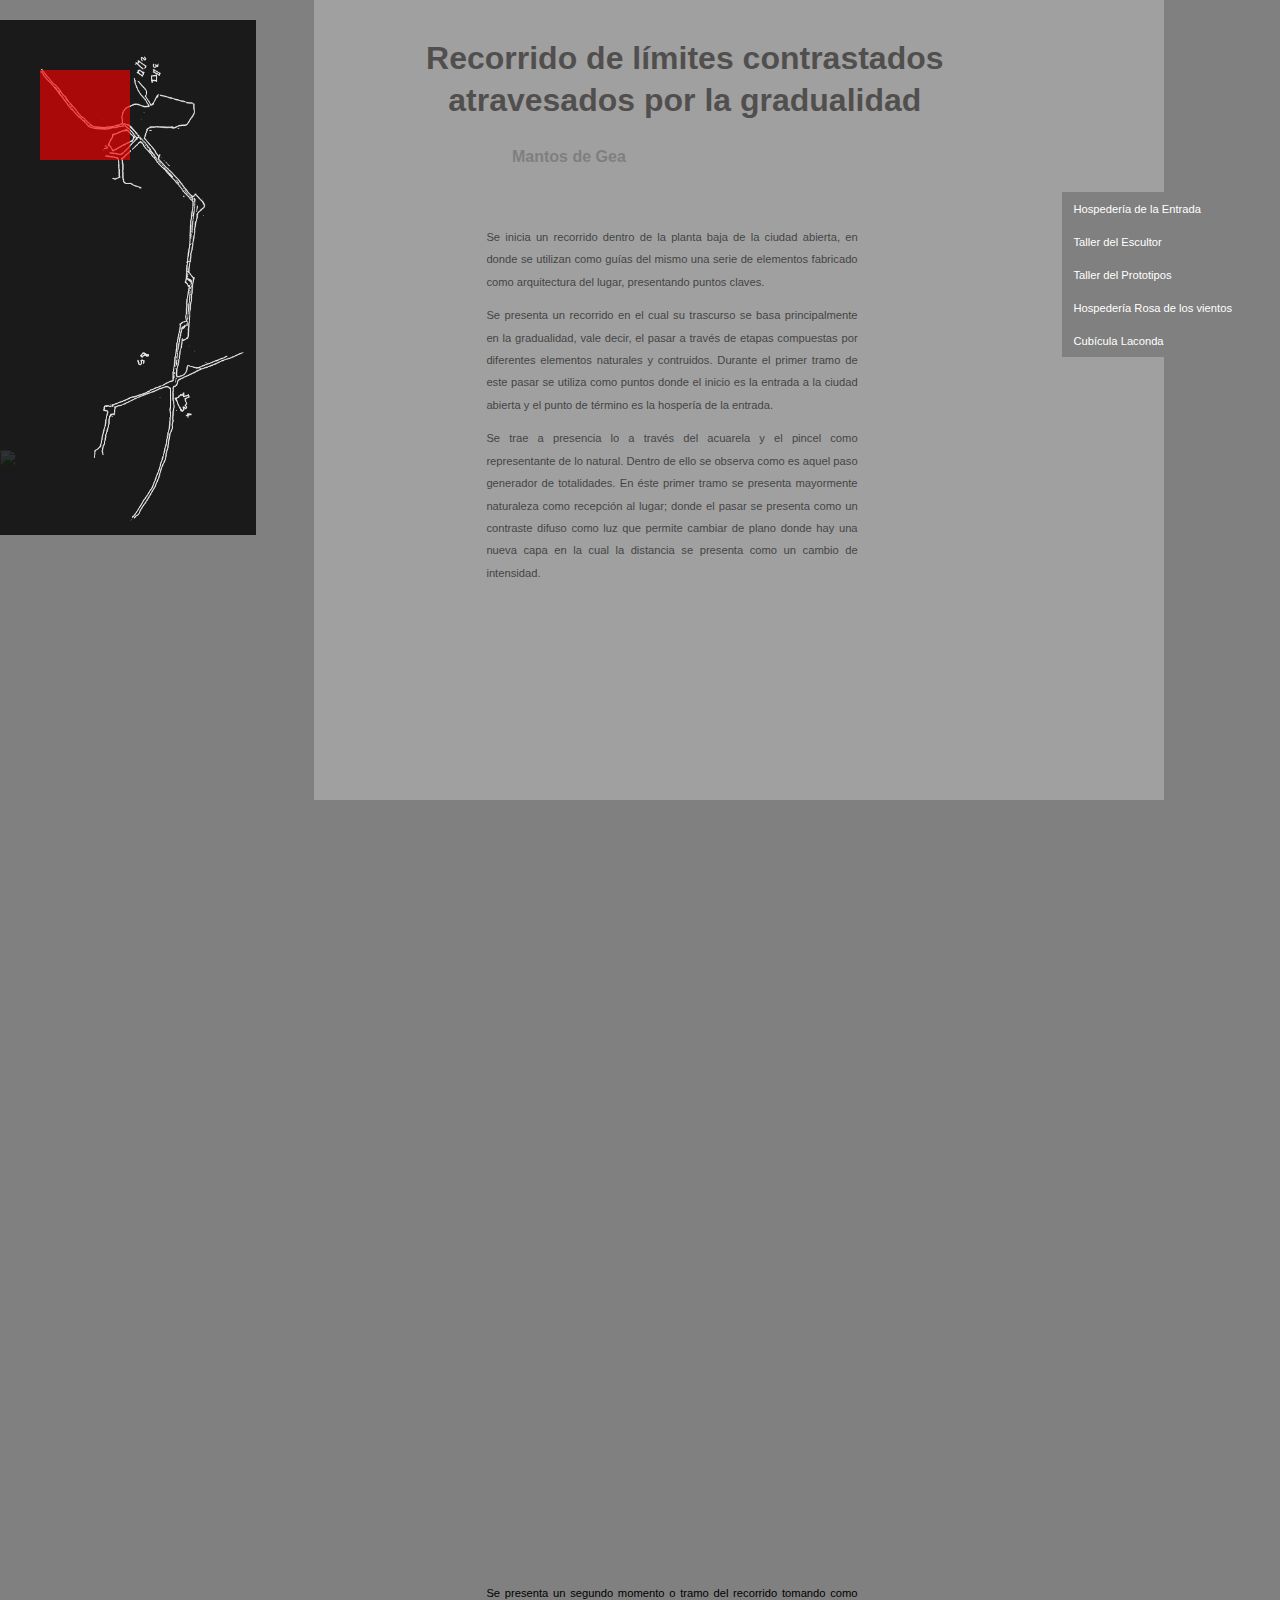
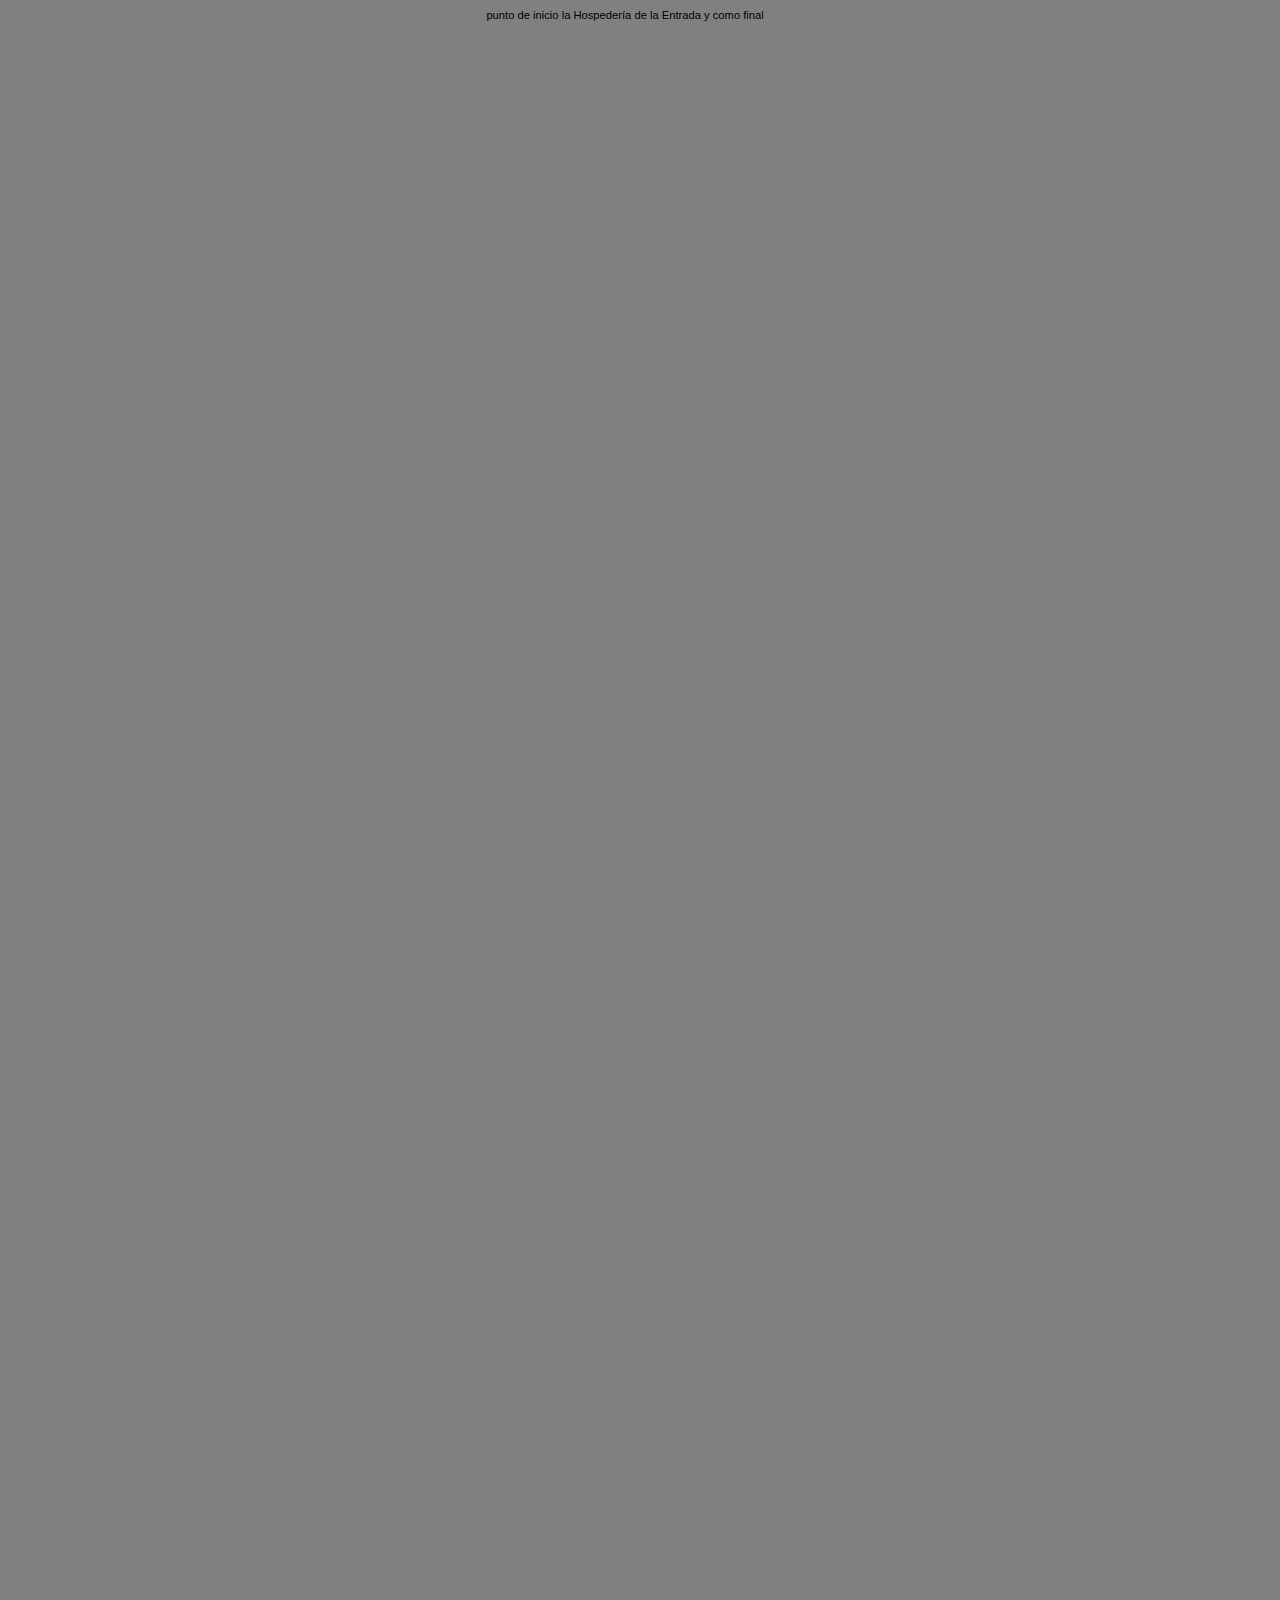
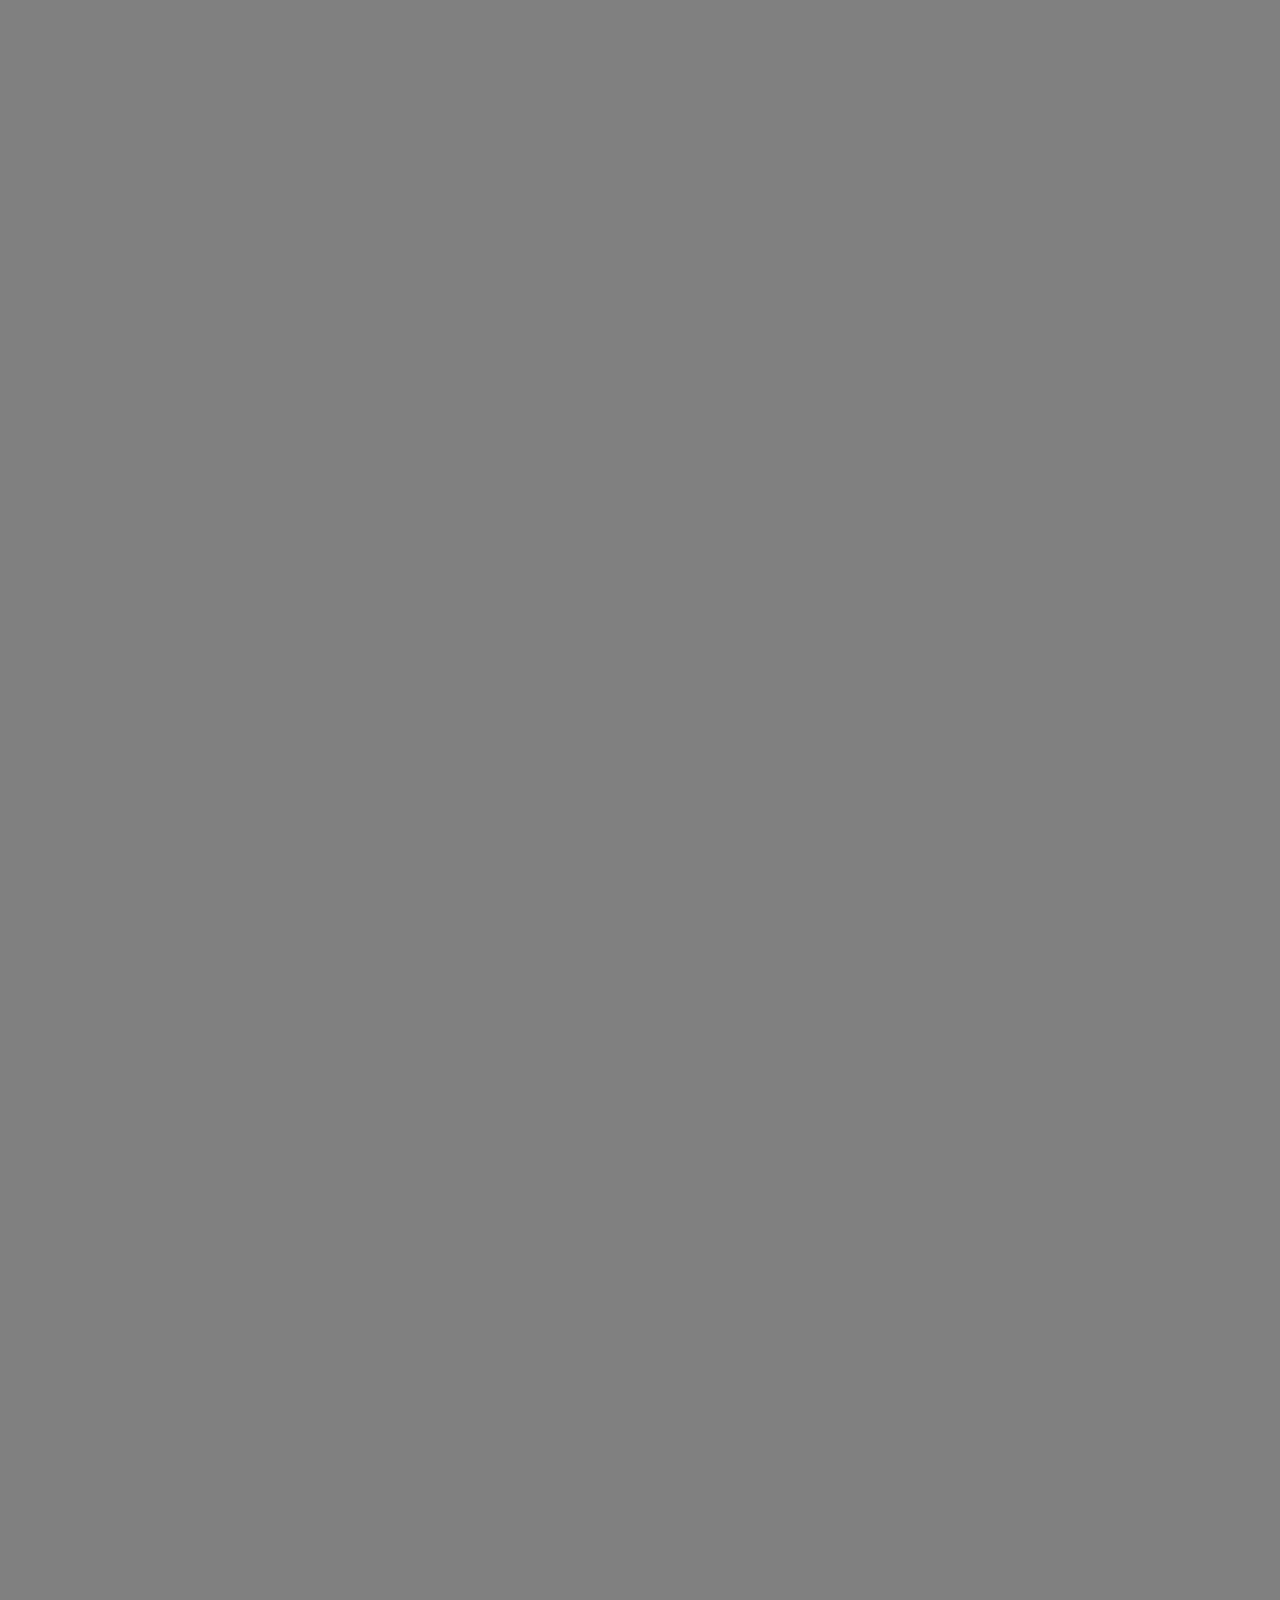
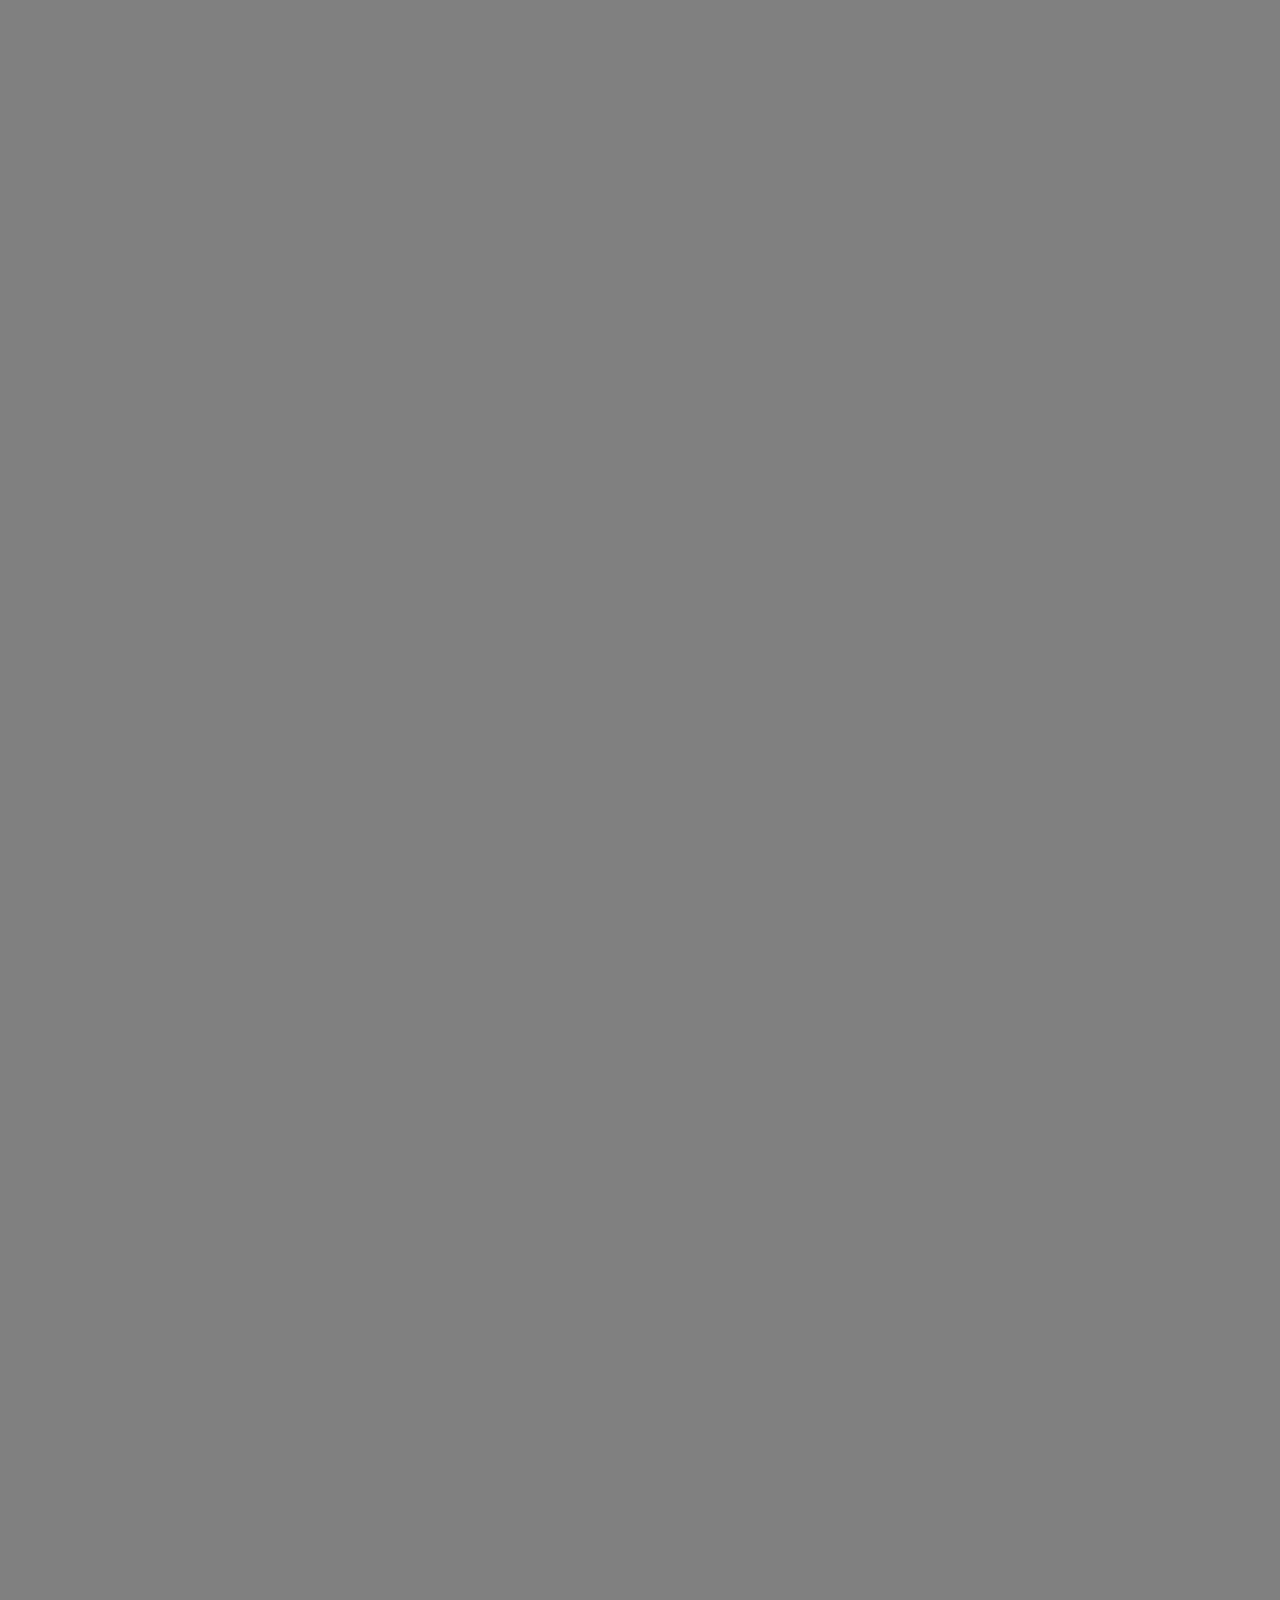
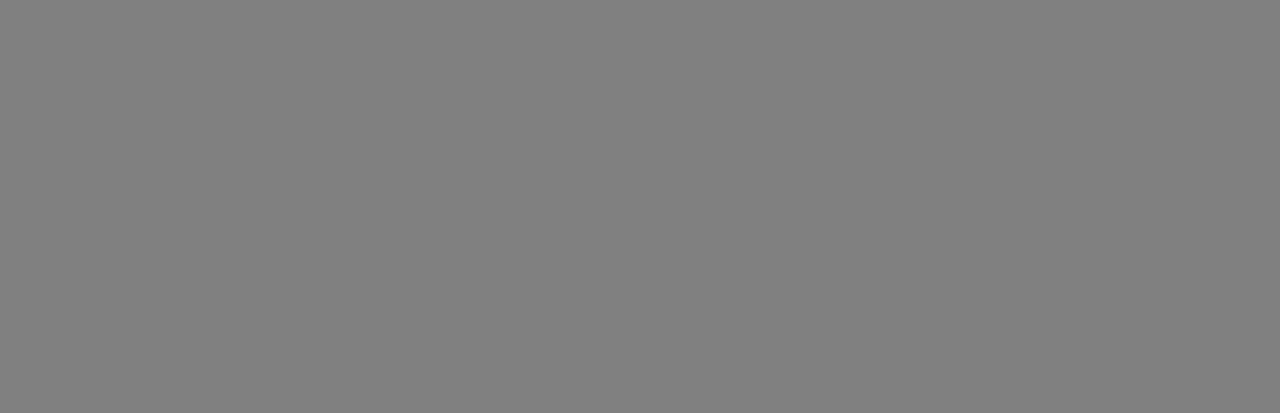
==== index2.html @ 61bc5877 "avance" ====
<html>

<link type="text/css" rel="stylesheet" href="css/bbb.css">

<meta charset="utf-8">

<head>
<title>Recorrido de límites contrastados atravesados por la gradualidad</title>
</head>

<img src="img/rectanguloblanco.png" style="margin: 0px 0px 0px 24.5%;float: left;position:fixed;max-width:100%, opacity:0.01" />




<script language="JavaScript1.1">
var specifyimage=new Array() //Your images
specifyimage[0]="img/total1.png"
specifyimage[1]="img/total22.png"
specifyimage[2]="img/total21.png"
specifyimage[3]="img/total3.png"
specifyimage[4]="img/total41.png"
specifyimage[4]="img/total421.png"
var delay=7000 //7 seconds
 
//Counter for array 
var count =1;
 
var cubeimage=new Array()
for (i=0;i<specifyimage.length;i++){
cubeimage[i]=new Image()
cubeimage[i].src=specifyimage[i]
}
 
function movecube(){
if (window.createPopup)
cube.filters[0].apply()
document.images.cube.src=cubeimage[count].src;
if (window.createPopup)
cube.filters[0].play()
count++;
if (count==cubeimage.length)
count=0;
setTimeout("movecube()",delay)
}
 
window.onload=new Function("setTimeout('movecube()',delay)")
</script><img src="boy4.gif" name="cube" border="0" style="margin: 450px 0px 50px 0px;float: right;position:fixed;max-width:100%" /> 


<img src="img/mapa4.png" style="margin: 20px 0px 0px 0px;float: left; position:fixed;float:left;opacity: 0.8;max-width:20%"/>

<img src="img/cuadrado.png" style="margin: 70px 10px 50px 40px;float: left;position:fixed;max-width:7%" />



<body>
<div class="menu_simple">
<ul>
<li><a href="#">Hospedería de la Entrada</a></li> 
<li><A HREF="#Taller del Escultor"> Taller del Escultor</A></li>
<li><A HREF="#Taller de Prototipos"> Taller del Prototipos</A></li>
<li><A HREF="#Hospedería Rosa de los vientos"> Hospedería Rosa de los vientos</A></li>
<li><A HREF="#Cubícula Laconda">Cubícula Laconda</A></li>
</ul>
</div>


 <h2>Recorrido de límites contrastados atravesados por la gradualidad </h2>

 <h3> Mantos de Gea </h3>

<h4 >Los Mantos de Gea en los talleres de Diseño Gráfico</h4>
<p>
Se inicia un recorrido dentro de la planta baja de la ciudad abierta, en donde se utilizan como guías del mismo una serie de elementos fabricado como arquitectura del lugar, presentando puntos claves.
</p>
<P>
Se presenta un recorrido en el cual su trascurso se basa principalmente en la gradualidad, vale decir, el pasar a través de etapas compuestas por diferentes elementos naturales y contruidos. Durante el primer tramo de este pasar se utiliza como puntos donde el inicio es la entrada a la ciudad abierta y el punto de término es la hospería de la entrada. 
</P>
<P>
Se trae a presencia lo a través del acuarela y el pincel como representante de lo natural. Dentro de ello se observa como es aquel paso generador de totalidades. En éste primer tramo se presenta mayormente naturaleza como recepción al lugar; donde el pasar se presenta como un contraste difuso como luz que permite cambiar de plano donde hay una nueva capa en la cual la distancia se presenta como un cambio de intensidad.
</P>
<h4 >
Dirigidos por los profesores Claudio Girola I. y Godofredo Iommi M., durante los años 1981 - 1983.
Las ilustraciones de este cuadernillo tienen dos características distintas:</h4>
<h4>
a. Las fotografías en blanco y negro dan cuenta en forma documental de los elementos con que se construyeron los ámbitos de las "magnitudes en fuga" o bien el ámbito mismo de estos.</h4>
<h4>
b. Los dibujos fotográficos o impresos a color corresponden a una re-creación de las "magnitudes en fuga"; tanto del taller que trabajó en la observación de los "suelos" y finiquitó su etapa construyendo el "Manto de Gea", como del taller que trabajó en la observación del "fuego" y terminó su etapa construyendo "La Sala negra del Fuego".</h4>
<h4>
Durante los años 1981-83 los talleres de Diseño Gráfico que estuvieron bajo nuestra tuición trabajaron de otra manera que la habitual hasta ese entonces.</h4>
<h4>
Lo importante fue, por intermedio de ellos, cuestionarnos los fundamentos corrientemente aceptados por la gráfica en el mundo. Entre ellos, el más importante: <strong> LA ESENCIA DEL DECIR GRAFICO ES LO "LOGOTIPICO". </strong> </h4>

<h4>¿Qué son los "Mantos de Gea"?</h4>

<h4>El carácter de axiomático da a toda definición la suficiente generalidad como para permitir volver una y otra vez a ella desde situaciones más específicas. Es de esta manera que el objetivo y objeto que nos proponemos señalar se irá mostrando. Lo concluso que todo axioma expresa, es decir, la no necesidad de explicación del principio implicado en el mismo, diseño el "todo", pero en nuestro caso ese "todo" que contiene la respuesta no pretende ni desea ser entendido como una figura de perímetros pre-determinados.</h4>

<h4>Se comenzó a desarrollar en estos talleres de gráfica la observación de "las aguas", de los "suelos" y últimamente del "fuego". El esfuerzo radicaba en que la observación dibujada no tuviera nunca el carácter de copia del natural sino que se volviera en "si mismo" de lo observado para tratar de "traerlo a presencia". Esta expresión contiene "in nuce" el propósito último del giro que realizábamos en esos talleres. Más adelante nos explayaremos sobre el sentido que le hemos dado a la expresión "traer a presencia".</h4>

<A NAME="Taller del Escultor"> </A>
<p>Se presenta un segundo momento o tramo del recorrido tomando como punto de inicio la Hospedería de la Entrada y como final </p>

<h4>Todo estaba dirigido y orientado a alcanzar algunas palabras gráficas propias que le permitiera al alumno penetrar más allá de la construcción del "mundo como paisaje", es decir, desde un punto de partida de "mundo" como "nuevo cristal" [4] y no un mero desarrollo de lo natural. En clase dijimos a este respecto: "Hemos hecho un giro en diseño gráfico. Es de ahí, de ese giro, de donde vamos a sacar fuerzas para poder hacerlo. Tenemos una proposición, no un dogma, una proposición a partir del texto de "Eneida-Amereida". La proposición contiene un intento, y este es el de salirse del cuadro que hemos seguido en los años anteriores, cuya característica es que indica algo que no es "si mismo". Un afiche, por ejemplo, es una señal que indica otra cosa que no es "si mismo". Hasta la propia ordenación de un libro trata, calculadamente o improvisadamente, de "poner en escena" el contenido del texto. Nosotros intentamos hacer un cambio para lograr que el diseño gráfico "presente", es decir, que no tuviera como arquetipo el "logo", fuera de sí, sino que prevaleciera su propio valor intrínseco. Muestre lo que quiere mostrar. Este punto hay que tenerlo siempre presente. Es la regla de oro con que hay que trabajar. Veamos algo antes a propósito de la observación: uno se coloca, por ejemplo, frente a la roca o al suelo; mira y dibuja. ¿Qué observación hay en ese dibujo? ¿Qué es lo que se observa? Observar es algo más que dibujar. Ciertamente que hay que tener muy claro, es decir, muy "adelante" lo que se está viendo, pero todavía no se observa nada hasta el momento que ME PLANTEO la relación que tendrá el perímetro de esa figura con el perímetro de tal o cual elemento que la integra. ¿Qué queremos decir con esto? Queremos decir que hay que aguzar el ojo para IR MAS ALLA del buen dibujo; para que este TRAIGA la observación. Entonces el dibujo va a ser siempre "original" y se va a calar de esta manera gráficamente lo que se está mirando..."</h4>
<h4>
Queríamos significar, seguimos creyendo que no hay otro camino, lo imprescindible que es ejercitar el ojo "inocente" y que hay que partir VIENDO COMO SI NO SE SUPIERA LO QUE SE ESTA VIENDO, de lo contrario sucede que lo que se está VIENDO se "lo tiene dibujado" anticipadamente por lo que se sabe y no por lo que se VE. De no ser así, lo que sucederá indefectiblemente, es que el dibujo será siempre una imagen pre-concebida, y por tanto, convencional. Si rigurosamente se ejercita el ojo "inocente" todo es cuestionable. Aun la relación entre las formas y la relación de situar esas formas dibujadas sobre el papel. Negarse siempre a la pre-formación o a su opuesto, la de-formación. Hay que buscar el punto en que lo OBVIO quede de lado. Hay que saber olvidar o que se sabe. Si no fuera así imaginemos lo contradictorio que sería, por ejemplo, un escultor que modela o esculpe un desnudo. Es obvio que la escultura desde hace siglos hace desnudos. ¿Qué puede hacer, entonces, un escultor hoy día? ¿Qué puede VER en un desnudo? Sólo podrá HACER VERDADERA ESCULTURA SI NO SABE NADA de desnudos y aún, sí fuera el caso, de tener un modelo para su estatua NO la tendrá para copiarlo.
</h4>
<h4>
Pero reparemos ahora dos momentos importantes a propósito de lo dicho sobre la "observación". El primero de ellos es el momento de plantearse, en otras palabras, interrogarse sobre la relación de tal cosa con tal otra cosa. Ese "me planteo", ese planteamiento es lo imprescindible de toda actitud rigurosa ante la cosa. No es la "cosa observada" la que se "plantea" nada sino que ella "da" al que tenga la mirada aguzada la posibilidad de "plantearse" algo que va más allá del buen dibujo. Es decir, más allá de las naturales o educadas dotes, poder interrogar la incógnita abierta justamente para no ver sólo la cosa en su actualidad sino en su FORMA INOCENTE. Esa forma inocente es la construcción que arrojará un "nuevo cristal" y no las infinitas variaciones de cualquiera de los tributos de la cosa observada.
</h4>
<A NAME="Taller de Prototipos"> </A>
<h4>
El segundo momento es el siguiente. Lo que "tiene que estar" en el dibujo nunca será alegoría ni símbolo. Cuando alguien observa realmente (y esto es lo que significa "mirada") aparecerá el ritmo de lo observado, eso es lo que "tiene que estar" en el dibujo.
</h4>
<h4>
La disputa se entabla entonces para nosotros entre esas concepciones y nuestras carencias. Ellos construyeron la profundidad, una vez como símbolo y otra vez como "punto de fuga" o perspectiva. ¿Cómo hacer que la profundidad de nuestra dilatada extensión no fuera vista como paisaje? Porque esa es la herencia, el símbolo y la perspectiva vieron la extensión como paisaje. ¿Es cierto que nuestra extensión la vemos como paisaje o no será que la vemos por lo que sabemos? Una posible pista para poder comenzar a pensar dentro de esta disputa es lo que señala Alberto Cruz en su cuadernillo "Punto de Vista"; hablando sobre los mantos de Gea: "un recorrido conducido por la disposición y los elementos, vamos no en la expresión de las verdaderas magnitudes, sino en la expresión de las magnitudes en fuga"...
</h4>
<h4>
Las "magnitudes en fuga" las entendemos como algo distinto al "punto de fuga". Este fue la gran invención del renacimiento y será para siempre la construcción figurativa de la profundidad de la extensión. La "magnitud en fuga" no es la maquette de algo que tendrá otro tamaño, sino que su tamaño tiene lo "grande" no referido a su "dimensión" sino a su naturaleza, es decir, a su ser en sí mismo.
</h4>
<h4>
Este "ensimismamiento" lo da solamente aquella clase de visión que lleva consigo la propia semejanza y que buscaba con las líneas, con los trazos, con los colores o los volúmenes, con lo que fuere, rechaza todas las demás cosas que aparecen como conclusas de forma distinta a lo buscado.
</h4>
<h4>
Para el que posee mirada aguzada, esa forma "futura" es la que existe en el presente de su visión, puesto que abstraer es sustraer de las búsquedas las cosas conclusas o con posibilidades conocidas de conclusión.
</h4>
<h4>
Por ello es que dibujar o filmar los suelos, los horizontes y los cielos o bien realizar los "mantos de Gea" en las salas de la Escuela, sin punto de fuga es poder acceder a una naturaleza de tal cualidad, dicho de otro modo, hacer una naturaleza agregada a la naturaleza, sin "indicarla" ni "representarla", sino revelándola por lo que no muestra a simple vista: su abstracción y ésta como "enrarecimientos de la determinación y de la indeterminación" [6].
</h4>
<h4>
Estos enrarecimientos fueron tratados, dentro de los talleres, como "re-lectura" de la aparición de "lo aparecible" de las cosas y de los elementos como el agua, el suelo, la tierra, el cielo, el fuego. ¿Qué queremos decir con "re-lectura"? Pensamos en que no podemos dejar de leer, puede decirse que somos una lectura que no cesa, permanente. No somos más que una "lectura". La pregunta se precipita sobre esta idea: ¿Pero qué leemos?. No sólo letras y palabras, esa es una de las formas de "lectura". Leemos lo que APARECE siendo a la vez APARECIENTES. No somos algo distinto en el sentido de que lo "otro" aparece y nosotros no. Pero sí poseemos una peculiaridad, una suerte de DISTANCIA, que nada tiene que ver con quiebres, rupturas o contraposiciones. Señalamos que lo que HAY es una DISTANCIA, por la cual y en la cual se produce la lectura o viceversa, es decir, podemos pensar que porque somos "lectura" somos "distantes".
</h4>
<A NAME="Hospedería Rosa de los vientos"> </A>
<h4>
Es necesario definir un poco más eso que hemos llamado "apareciente". Al hacerlo iremos exponiendo las articulaciones específicas con las que hemos comenzado a construir la proposición teórica de una gráfica otra. ¿Qué es lo que "aparece"? Pensamos que antes que nada dos modalidades de la luz, lo oscuro y lo claro, que no son contrapuesto sino que son diferentes. Por ello las llamamos modalidades y no con la forma habitual de afirmación-negación, es decir, luz y no luz. Lo oscuro y lo claro en un permanente "aparecer oculto" que se despliega. Recordemos la "re-lectura" que hicieron los griegos justamente de cuestiones como las señaladas y el despliegue teórico que alcanzaron a constituir. Los griegos, pre-socráticos, economizando, llamaron a la luz y no luz los cuatro elementos. Estos cuatro elementos pensados como "momentos" permitieron imaginar lo "delante", lo "detrás" lo "arriba" y lo "abajo", que también pudieran parecer como contrapuestos cuando en realidad son semejantes. Consecuentemente con lo imaginado les fue posible elaborar la noción de "movimiento", puesto que lo que va hacia "arriba", el caso del fuego, por ejemplo, y llega "allí" es lo "arriba" y lo que va hacia "abajo" y llega "allí" es lo "abajo", como en el caso del agua. Son movimientos que "llegan" y ese "allí" es lo que permite comprender y denominar "arriba-abajo" o "adelante"-atrás". Había un movimiento que no conducía a un "allí". Ese movimiento que no concluye sería un movimiento en sí mismo, perfecto, puesto que es fin y comienzo perpetuo en cualquiera de sus momentos. Lo conocieron y lo llamaron: circular. Este movimiento fue asimilado a los astros, al cielo.
</h4>

<h4>
Poder establecer en virtud de estas cosas, es decir, de la suposición del experimento y la construcción en ellos de la verificación de que el principio se cumple, eso es una "re-lectura" de lo que "aparece" desde algo o a partir de algo que no aparece.
</h4>
<h4>
Lo que importa no es la realidad de los principios que sustenta el experimento sino que con esos principios lograr los efectos que el mismo predice. En el caso del movimiento uniformemente acelerado no le importa a Galileo verificar que este exista, pero si le importa verificar que en el experimento que lo predice se cumpla.
</h4>
<h4>
ESO Y NO OTRA COSA ES LA ABSTRACCIÓN.
</h4>
<h4>
Si resumimos la idea de Russel en este párrafo creemos no equivocarnos al decir que lo "observable" es el final de una larga cadena que parte de algo que dista mucho de parecerse a lo "observado"; salvo en su forma "abstracta".
</h4>
<h4>
¿Por qué el hombre lee?
</h4>
<h4>
Hay dos corrientes de pensamiento que pueden responder esa pregunta. Una de ella es la que dice que el hombre siendo indefenso ante el mundo "natural", ante "lo otro"; se ve obligado a leer para dominarlo, por lo cual se sobreentiende que de lo que se trata en definitiva es de dominar la naturaleza.
</h4>
<A NAME="Cubícula Laconda"> </A>
<h4>
Esta corriente de pensamiento es mayoritaria. La otra corriente es minoritaria y piensa que no es así de simple la ecuación, sino que la "re-lectura" es en última instancia, gratuita, pero necesaria, libre, pero necesaria. Libre, porque no tiene la finalidad evidente de aquello que aún no aparece y luego aparece.
</h4>
<h4>
Es una luz transformante que permite la transformación y que también nos hace, nos convierte en lectura. Estamos tentamos de decir que, al revés, esa luz la llevamos con nosotros o está en nosotros, sin la cual no es posible "mirar". La transformación trae lo "oculto" como "oculto" a la "apariencia".
El agua, por ejemplo, cuando se la junta y se hace una represa se transforma en "energía", eso es el "fuego". La nota preponderante es la transformación o luz transformante que se da en lo más propio del ser humano: en la "lectura" que llamamos "mirada". Por esa "mirada" el agua se hace energía, el carbón, energía, el aire, la energía, la luz del sol, energía. Y por la "mirada" en la química, por ejemplo, se transforma el trigo en pan. Y si dejamos los ejemplos que traen siempre un aire mitológico, está allí la ley clave de la física, la segunda de la termodinámica, la invencible ley de la entropía que perturba la visión de la armoniosa tendencia al orden en toda la naturaleza. La descripción más general que los físicos propenden a dar de las transformaciones en el tiempo a menudo es formulada así: el mundo material pasa de estados ordenados a un desorden siempre creciente, y el estado final del universo será el del máximo desorden. La ciencia moderna sostiene que la naturaleza orgánica e inorgánica tiende a un estado de orden y que las acciones del hombre son gobernadas por la misma tendencia. Por otro lado sostiene que los sistemas físicos evolucionan hacia un estado de máximo desorden. "¿Cuál es la relación entre las dos tendencias cósmicas: hacia el desorden mecánico (principio de entropía) y hacia el orden geométrico (en los cristales, las moléculas, los organismos, etc.)" [7]. Esta pregunta es posible formularla porque se posee "mirada aguzada".
</h4>
<h4>
¿Qué significa, por último, poseer "mirada aguzada"? Pensamos que la respuesta no se puede dar por términos simples. No obstante podemos decir que se la posee si se posee capacidad y amor.
</h4>
<h4>
Capacidad para estar en el vértice, en el extremo, en la punta de lo que hemos llamado "apareciente" y amor de estar y sentirse colocado en ese vértice o punta de su oficio.
</h4>


 <script type="text/javascript" src="js/skrollr.min.js"></script>
    <script type="text/javascript">
    var s = skrollr.init();
    </script>

</body>
 
</html>
---- css/bbb.css ----
img {


  }


input{
  position: right;
  float:right;
  padding-top:0%;
  padding-right:10%;
  padding-bottom:0%;
  padding-left:0%;
  margin-top:20%;

}
body{
  margin-top:0%;
  margin-right:0%;
  margin-bottom:0%;
  margin-left:0%;

  padding-top:0%;
  padding-right:0%;
  padding-bottom:10%;
  padding-left:0%;

  background-attachment: scroll;
  background-color:gray;
  background-image: ;
  background-position:;
  background-padding-left:24,5%;
  background-padding-right:;  
}


 h2{ 
  font-family: Helvetica;
  color: #171313 ;
  font-size: 200%;
  background: none;
  line-height: 130%;
  padding-top:3%;
  padding-right:20%;
  padding-bottom:0%;
  padding-left:27%;
  text-align:center;
}
h3{
  color: #555 ;
  font-size: 100%;
  font-family: Helvetica;
  margin-left:40%;

}  

h4 {

  padding-top:0%;
  padding-right:31%;
  padding-bottom:0%;
  padding-left:35%;

  font-family: Helvetica;
  font-size:  80%;
  font-style: normal;
  font-variant: none;
  font-weight: lighter;

  color: gray;
  letter-spacing: normal;
  line-height: 200%;
  text-align:justify;
  text-decoration: none ;

  text-transform: none;
  unicode-bidi: normal;
  vertical-align: baseline;
  white-space: normal;
  word-spacing: normal;

} 
p {

  padding-top:0%;
  padding-right:33%;
  padding-bottom:0%;
  padding-left:38%;

  font-family: Helvetica;
  font-size:  70%;
  font-style: normal;
  font-variant: none;
  font-weight: lighter;

  color: black;
  letter-spacing: normal;
  line-height: 200%;
  text-align:justify;
  text-decoration: none ;

  text-transform: none;
  unicode-bidi: normal;
  vertical-align: baseline;
  white-space: normal;
  word-spacing: normal;

} 


div {
  margin-top:15%;
  margin-right:5%;
  margin-bottom:0%;
  margin-left:83%;
  position:fixed;

}
.menu_simple ul {
  margin: 0;
  padding: 0;
  width:185px;
  list-style-type: none;
}
.menu_simple ul li a {
  text-decoration: none;
  font-family: Helvetica;
  font-size:  70%;
  font-style: normal;
  font-variant: none;
  font-weight: lighter;
  color: white;
  padding: 10.5px 11px;
  background-color: gray;
  display:block;
}
.menu_simple ul li a:visited {
  color: white;
}
.menu_simple ul li a:hover, .menu_simple ul li .current {
  color: gray;
  background-color: white;
}

}
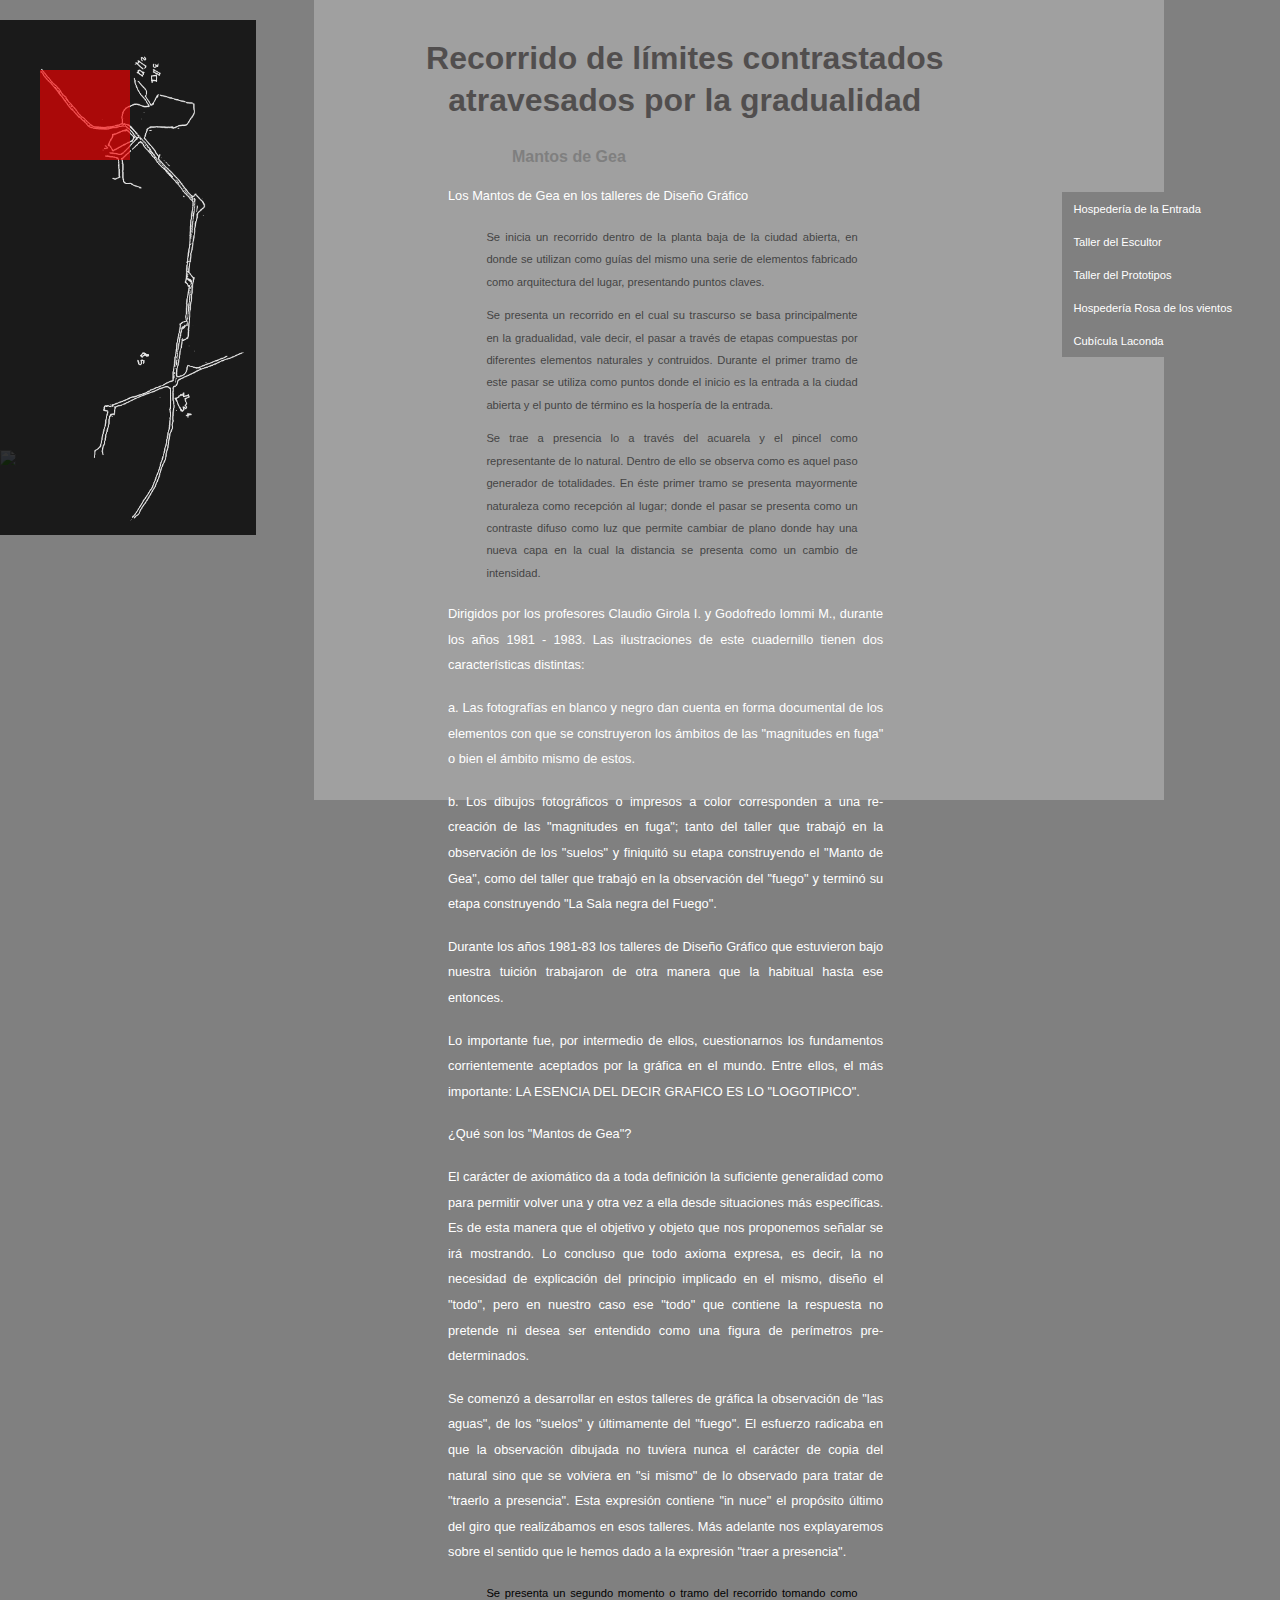
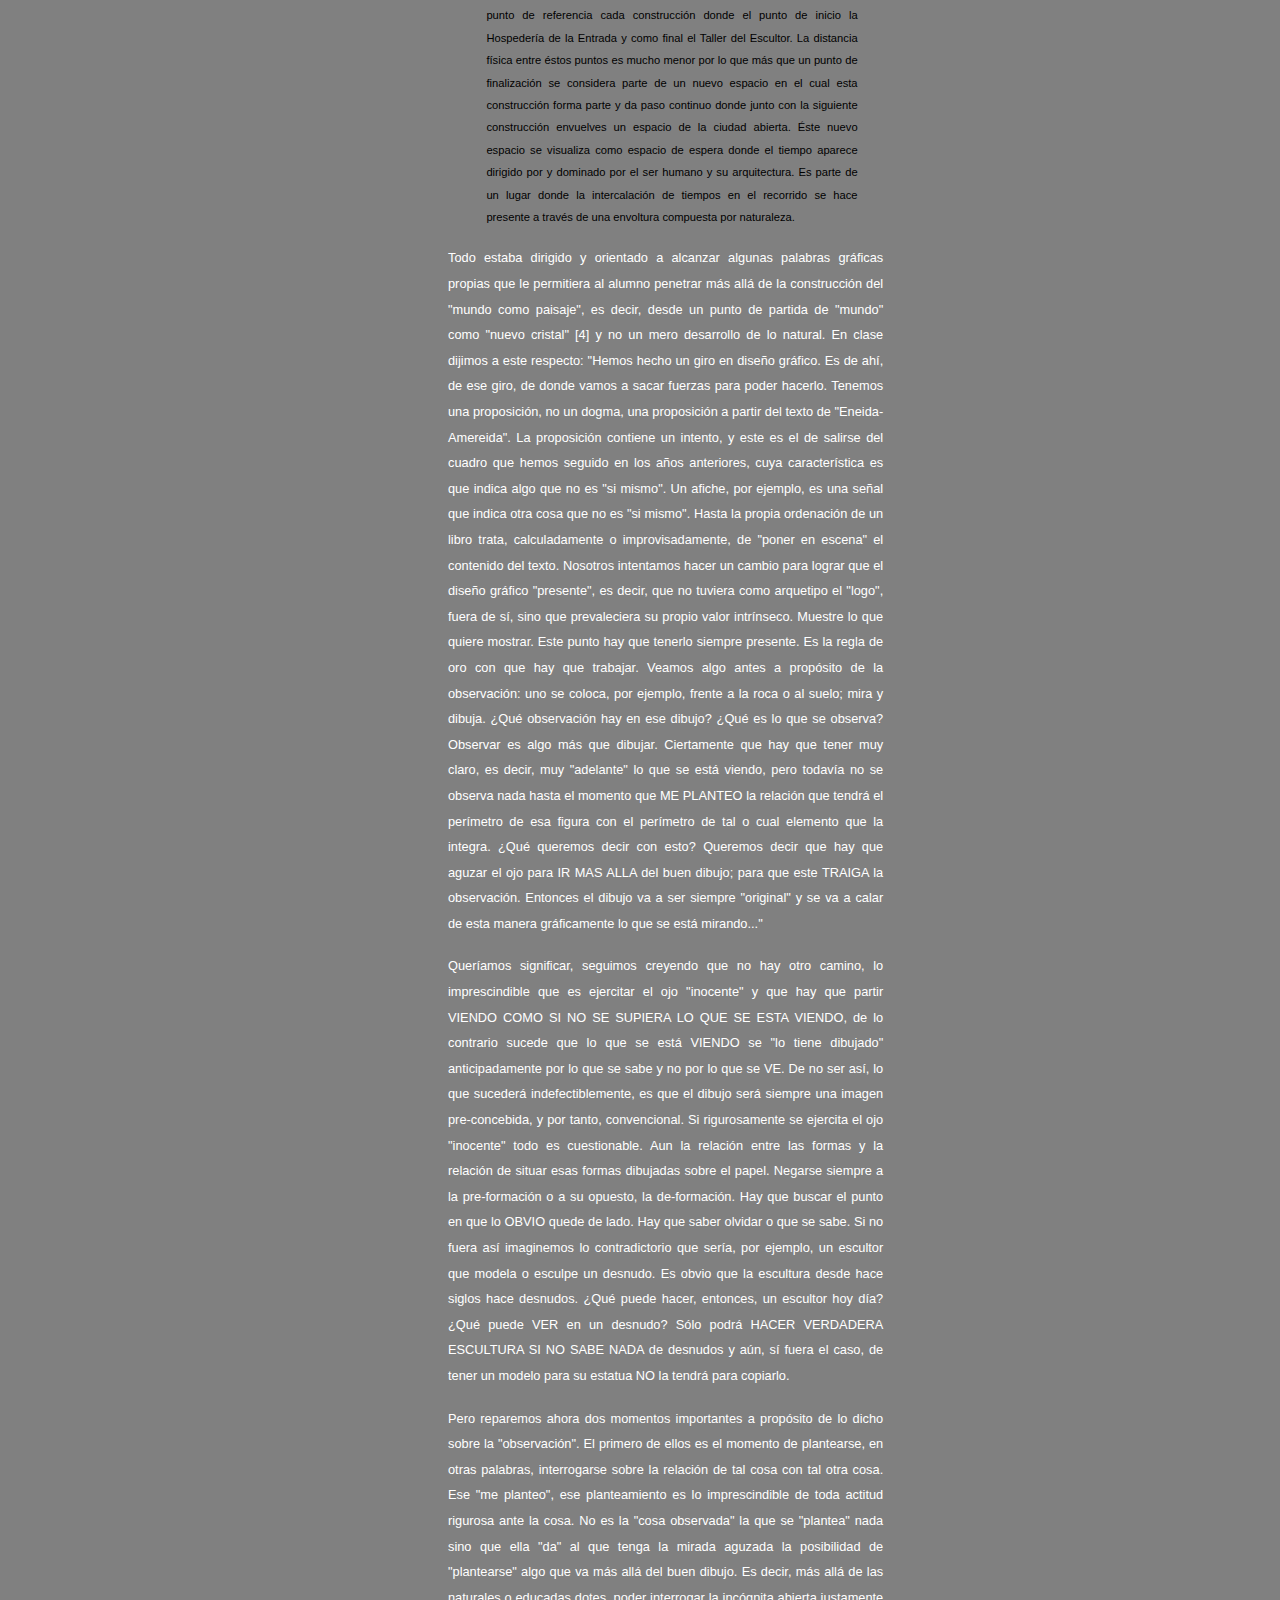
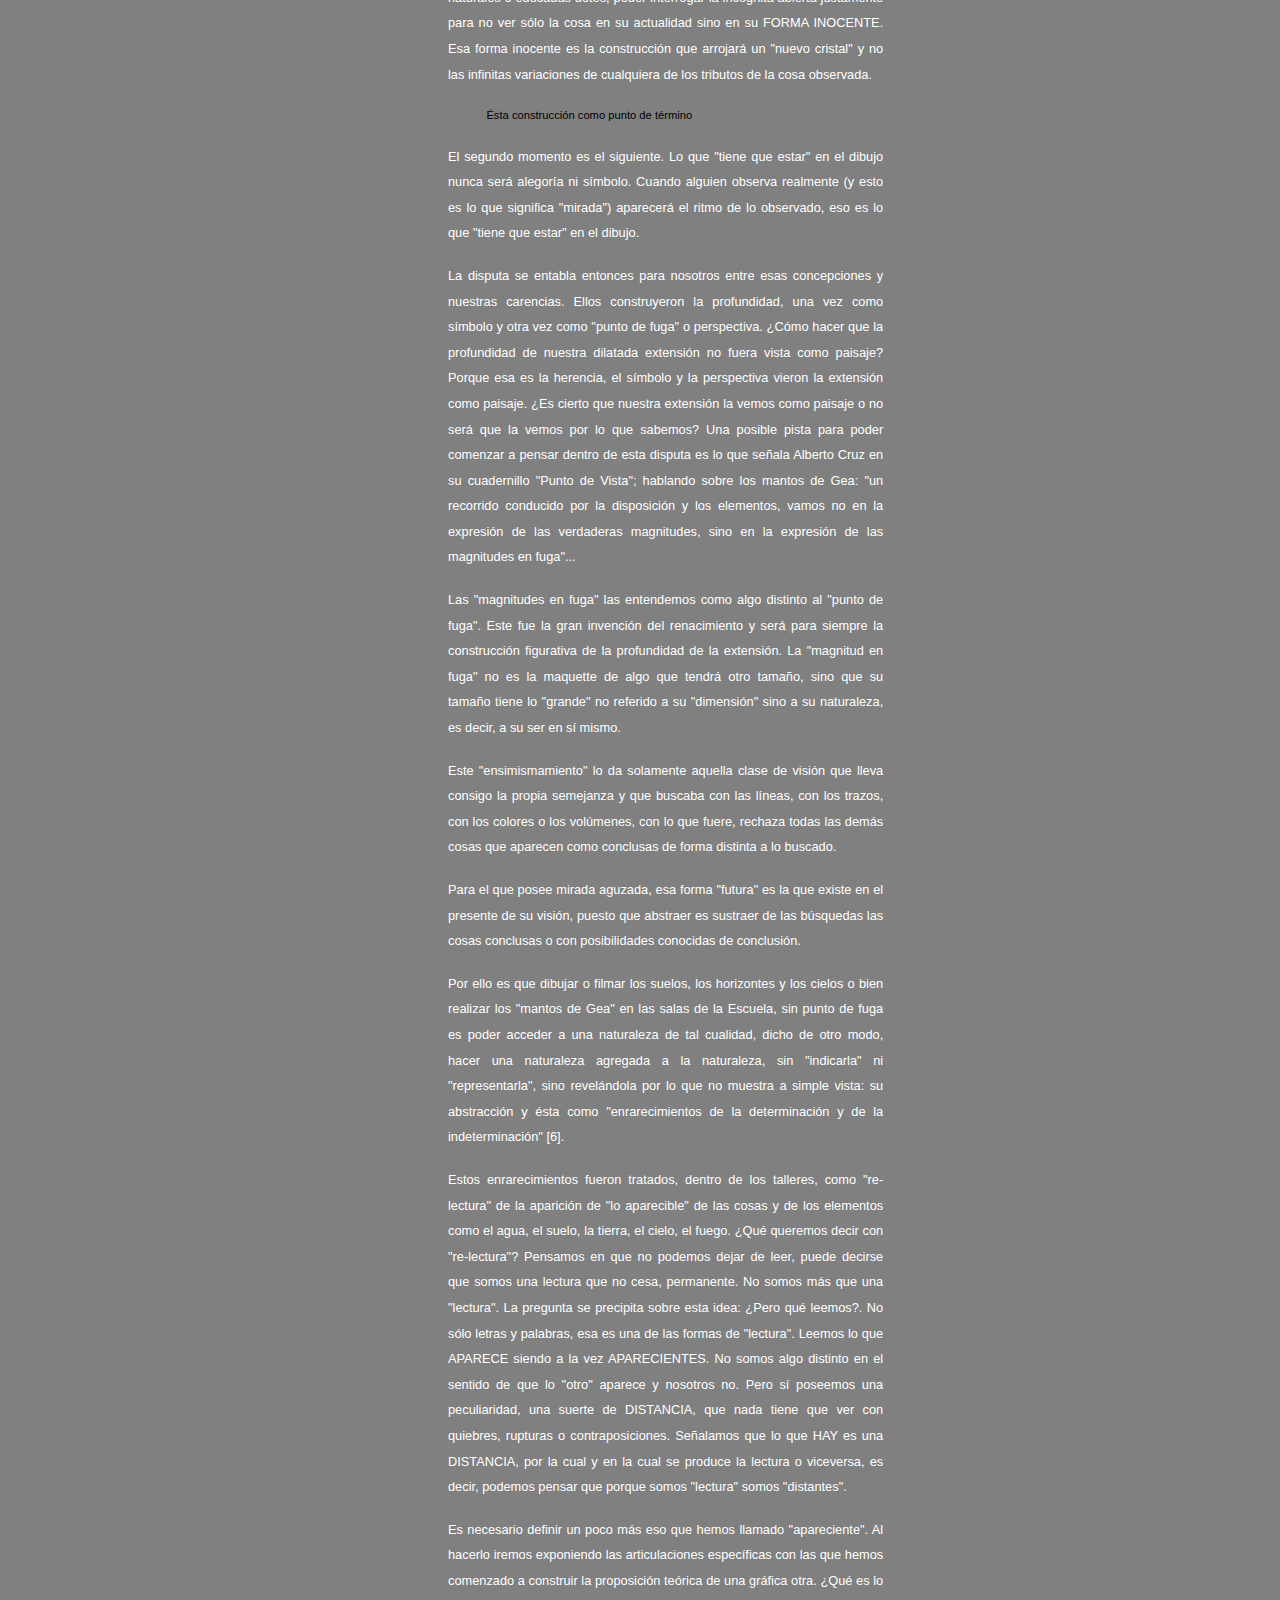
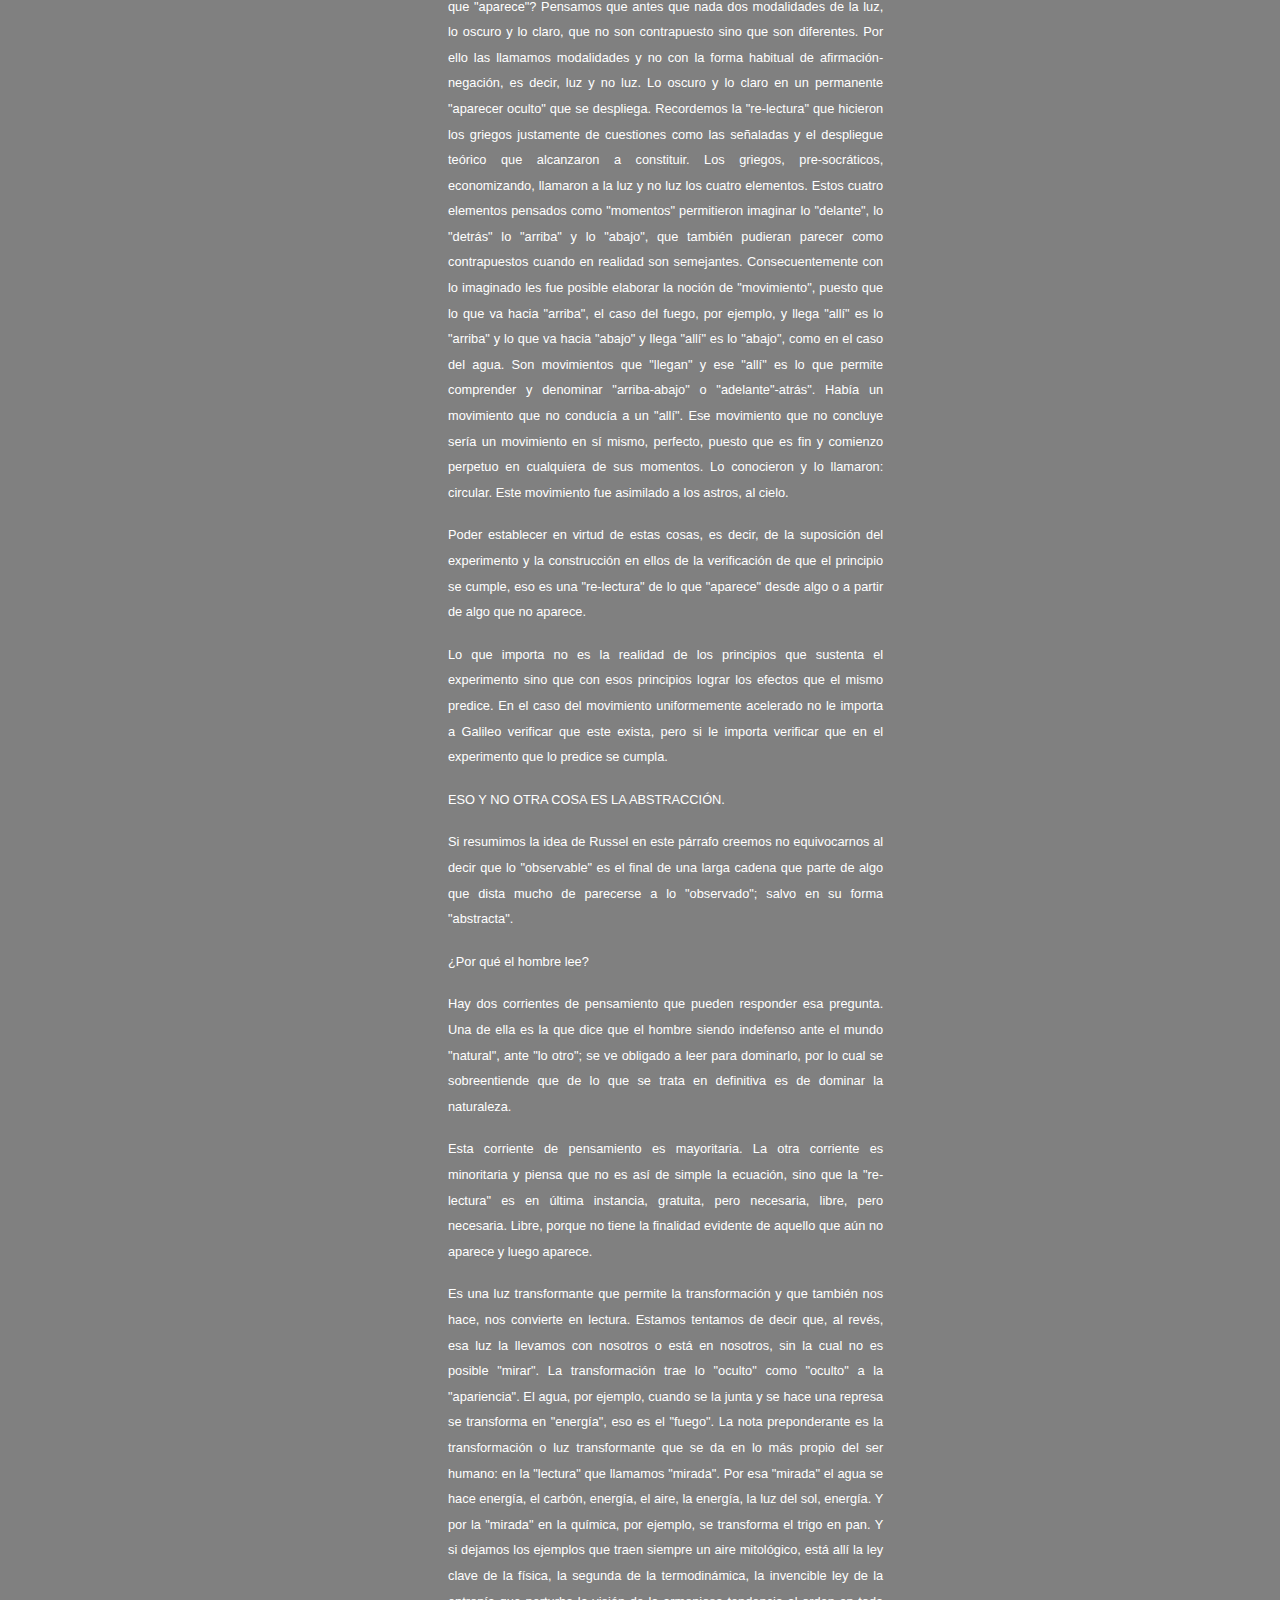
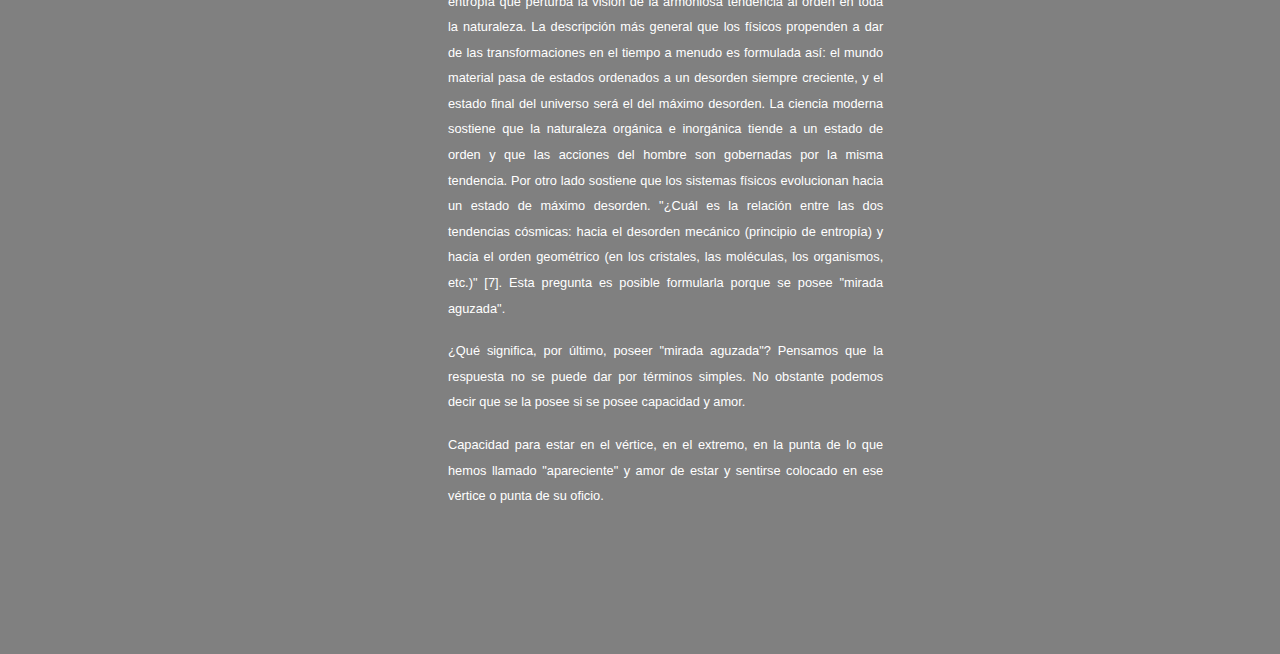
==== commit a18e0ebb: "cambio color letra" ====
--- a/index2.html
+++ b/index2.html
@@ -99,7 +99,7 @@
 <h4>Se comenzó a desarrollar en estos talleres de gráfica la observación de "las aguas", de los "suelos" y últimamente del "fuego". El esfuerzo radicaba en que la observación dibujada no tuviera nunca el carácter de copia del natural sino que se volviera en "si mismo" de lo observado para tratar de "traerlo a presencia". Esta expresión contiene "in nuce" el propósito último del giro que realizábamos en esos talleres. Más adelante nos explayaremos sobre el sentido que le hemos dado a la expresión "traer a presencia".</h4>
 
 <A NAME="Taller del Escultor"> </A>
-<p>Se presenta un segundo momento o tramo del recorrido tomando como punto de inicio la Hospedería de la Entrada y como final </p>
+<p>Se presenta un segundo momento o tramo del recorrido tomando como punto de referencia cada construcción donde el punto de inicio la Hospedería de la Entrada y como final el Taller del Escultor. La distancia física entre éstos puntos es mucho menor por lo que más que un punto de finalización se considera parte de un nuevo espacio en el cual esta construcción forma parte y da paso continuo donde junto con la siguiente construcción envuelves un espacio de la ciudad abierta. Éste nuevo espacio se visualiza como espacio de espera donde el tiempo aparece dirigido por y dominado por el ser humano y su arquitectura. Es parte de un lugar donde la intercalación de tiempos en el recorrido se hace presente a través de una envoltura compuesta por naturaleza. </p>
 
 <h4>Todo estaba dirigido y orientado a alcanzar algunas palabras gráficas propias que le permitiera al alumno penetrar más allá de la construcción del "mundo como paisaje", es decir, desde un punto de partida de "mundo" como "nuevo cristal" [4] y no un mero desarrollo de lo natural. En clase dijimos a este respecto: "Hemos hecho un giro en diseño gráfico. Es de ahí, de ese giro, de donde vamos a sacar fuerzas para poder hacerlo. Tenemos una proposición, no un dogma, una proposición a partir del texto de "Eneida-Amereida". La proposición contiene un intento, y este es el de salirse del cuadro que hemos seguido en los años anteriores, cuya característica es que indica algo que no es "si mismo". Un afiche, por ejemplo, es una señal que indica otra cosa que no es "si mismo". Hasta la propia ordenación de un libro trata, calculadamente o improvisadamente, de "poner en escena" el contenido del texto. Nosotros intentamos hacer un cambio para lograr que el diseño gráfico "presente", es decir, que no tuviera como arquetipo el "logo", fuera de sí, sino que prevaleciera su propio valor intrínseco. Muestre lo que quiere mostrar. Este punto hay que tenerlo siempre presente. Es la regla de oro con que hay que trabajar. Veamos algo antes a propósito de la observación: uno se coloca, por ejemplo, frente a la roca o al suelo; mira y dibuja. ¿Qué observación hay en ese dibujo? ¿Qué es lo que se observa? Observar es algo más que dibujar. Ciertamente que hay que tener muy claro, es decir, muy "adelante" lo que se está viendo, pero todavía no se observa nada hasta el momento que ME PLANTEO la relación que tendrá el perímetro de esa figura con el perímetro de tal o cual elemento que la integra. ¿Qué queremos decir con esto? Queremos decir que hay que aguzar el ojo para IR MAS ALLA del buen dibujo; para que este TRAIGA la observación. Entonces el dibujo va a ser siempre "original" y se va a calar de esta manera gráficamente lo que se está mirando..."</h4>
 <h4>
@@ -109,6 +109,9 @@
 Pero reparemos ahora dos momentos importantes a propósito de lo dicho sobre la "observación". El primero de ellos es el momento de plantearse, en otras palabras, interrogarse sobre la relación de tal cosa con tal otra cosa. Ese "me planteo", ese planteamiento es lo imprescindible de toda actitud rigurosa ante la cosa. No es la "cosa observada" la que se "plantea" nada sino que ella "da" al que tenga la mirada aguzada la posibilidad de "plantearse" algo que va más allá del buen dibujo. Es decir, más allá de las naturales o educadas dotes, poder interrogar la incógnita abierta justamente para no ver sólo la cosa en su actualidad sino en su FORMA INOCENTE. Esa forma inocente es la construcción que arrojará un "nuevo cristal" y no las infinitas variaciones de cualquiera de los tributos de la cosa observada.
 </h4>
 <A NAME="Taller de Prototipos"> </A>
+<p>
+Ésta construcción como punto de término	
+</p>
 <h4>
 El segundo momento es el siguiente. Lo que "tiene que estar" en el dibujo nunca será alegoría ni símbolo. Cuando alguien observa realmente (y esto es lo que significa "mirada") aparecerá el ritmo de lo observado, eso es lo que "tiene que estar" en el dibujo.
 </h4>
--- a/css/bbb.css
+++ b/css/bbb.css
@@ -67,7 +67,7 @@
   font-variant: none;
   font-weight: lighter;
 
-  color: gray;
+  color: white;
   letter-spacing: normal;
   line-height: 200%;
   text-align:justify;
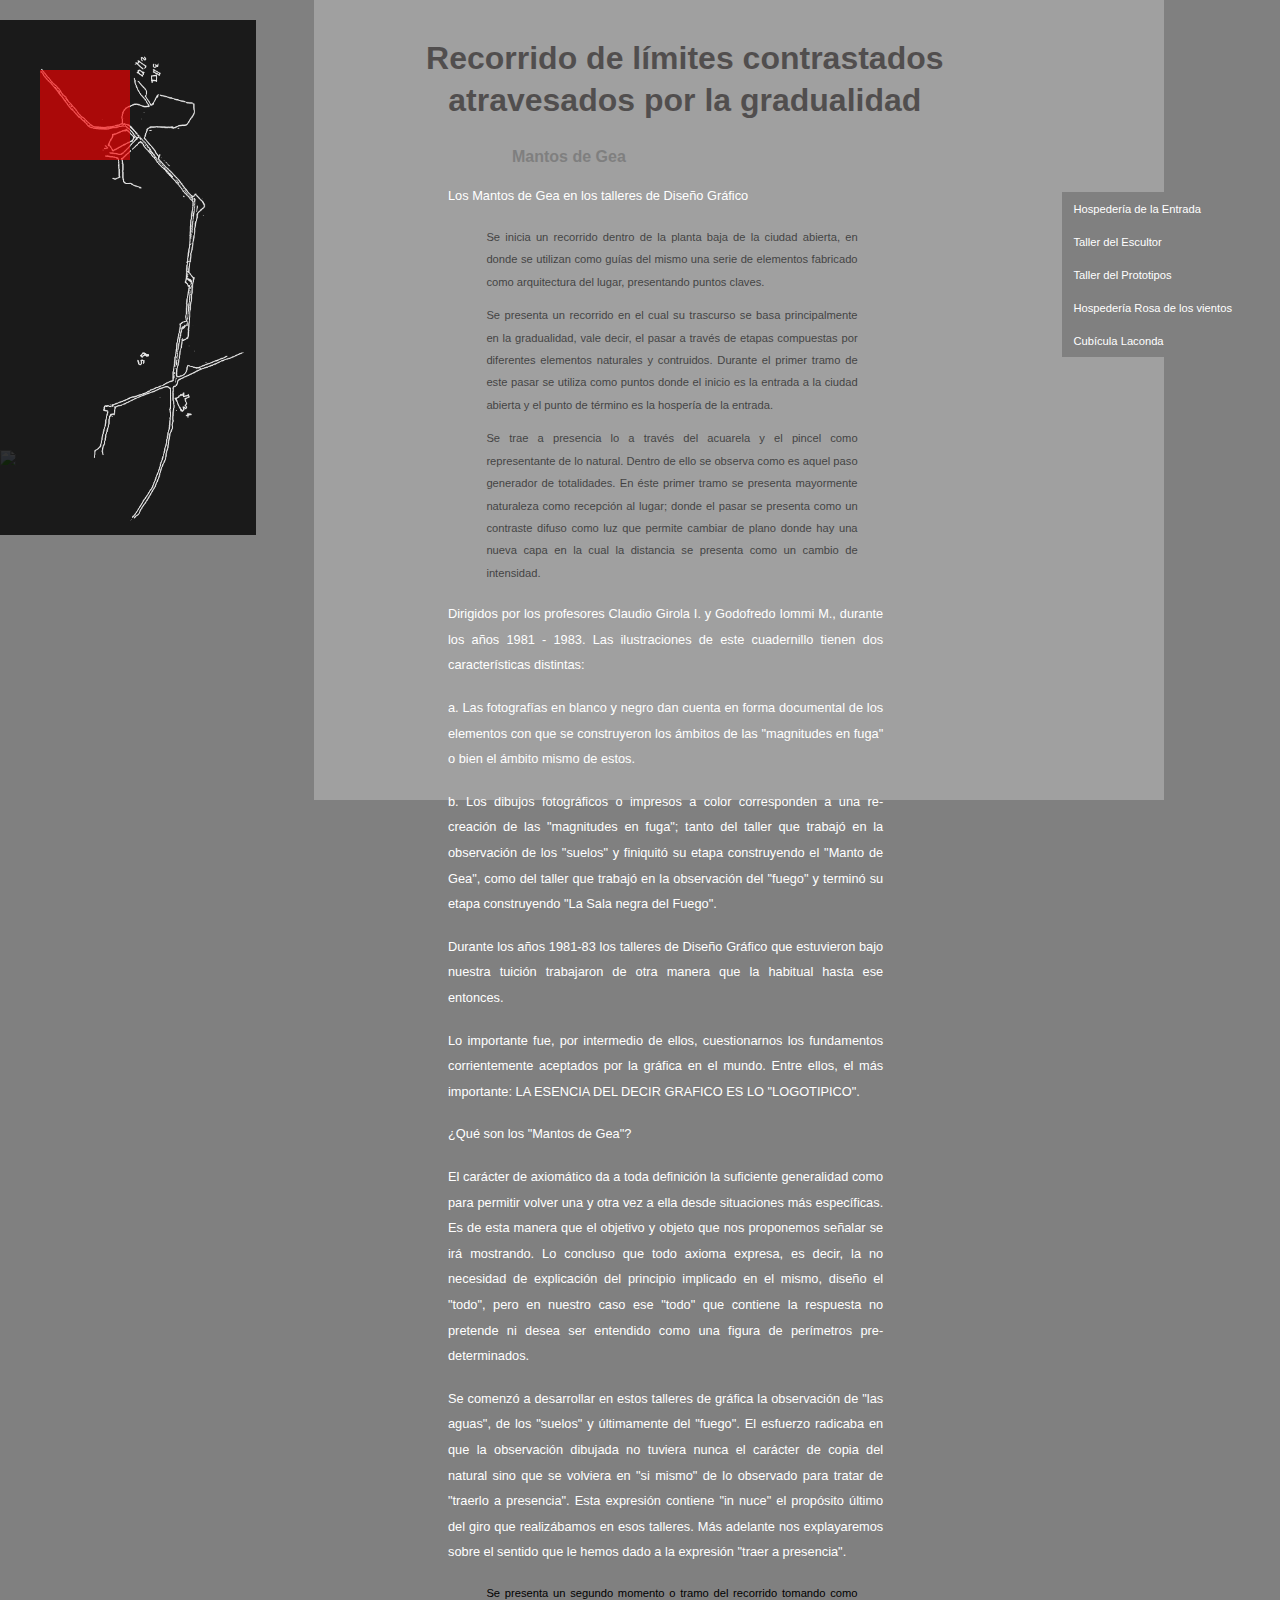
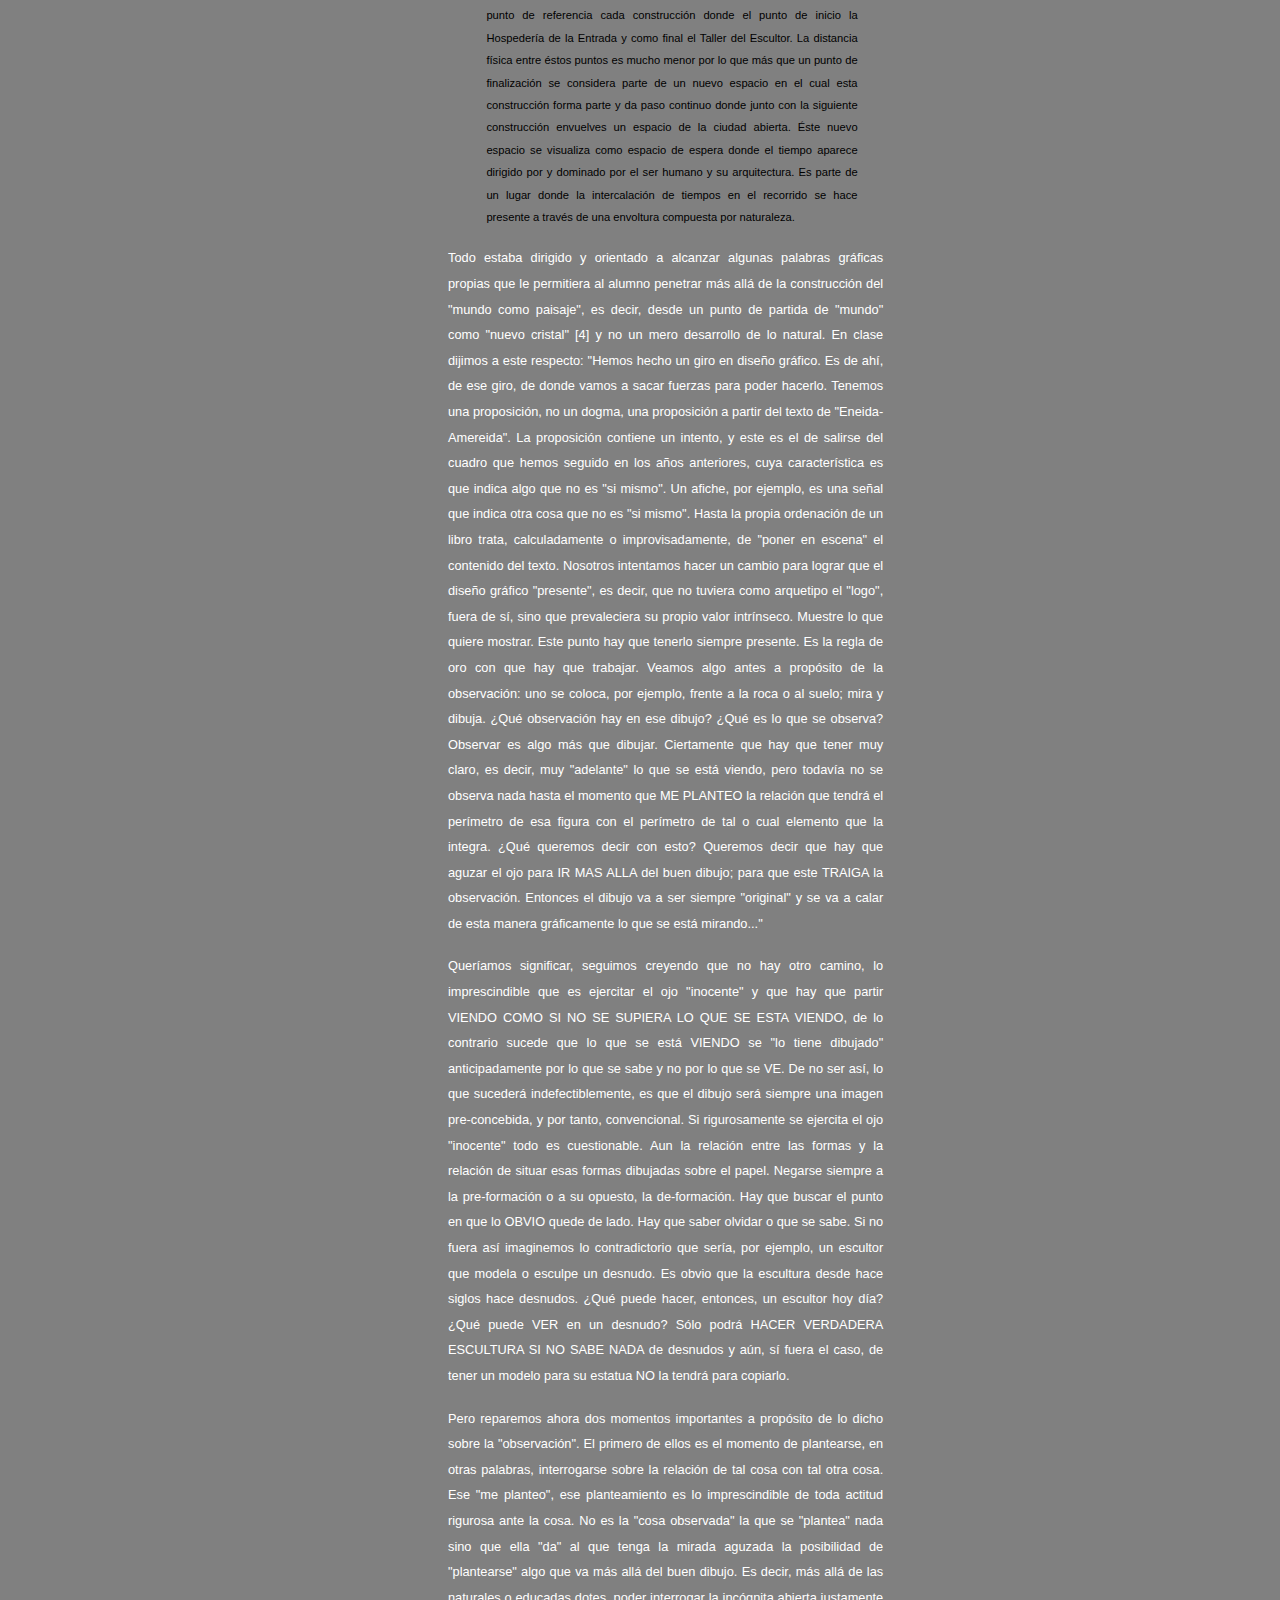
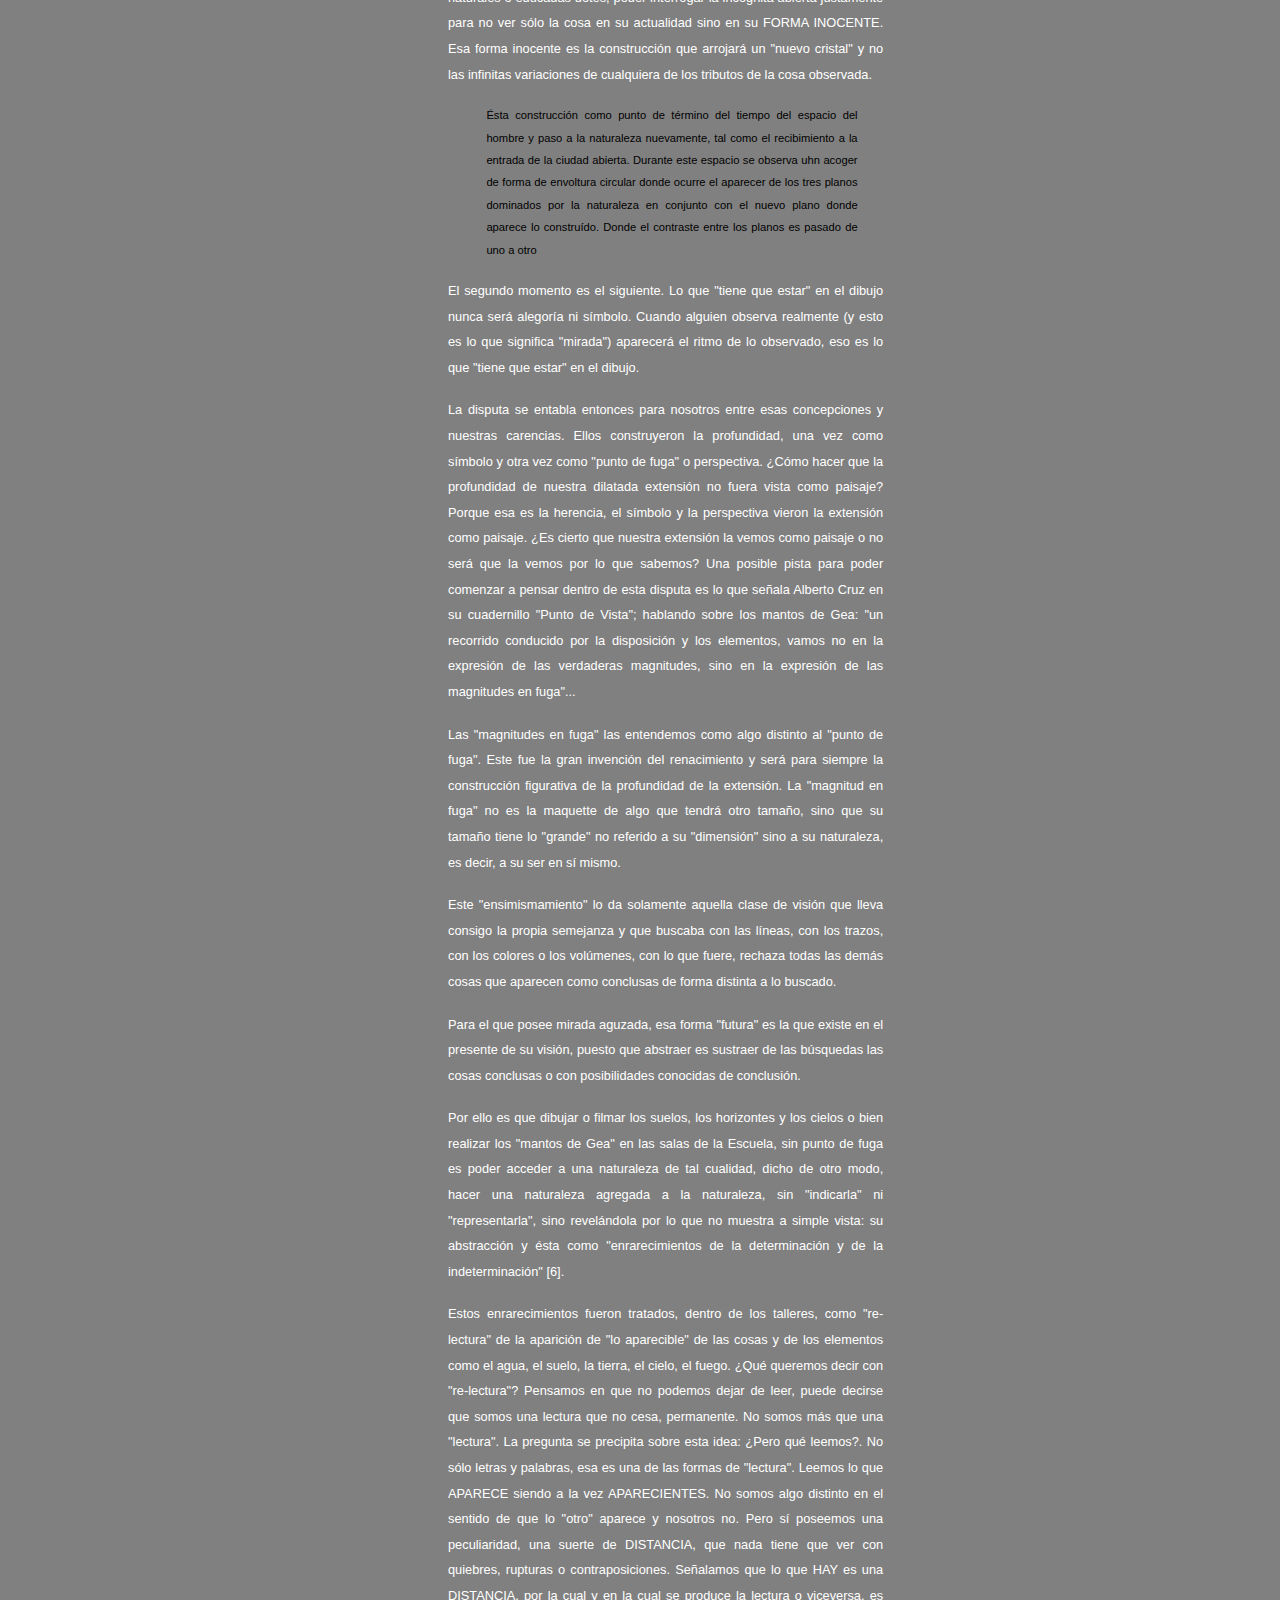
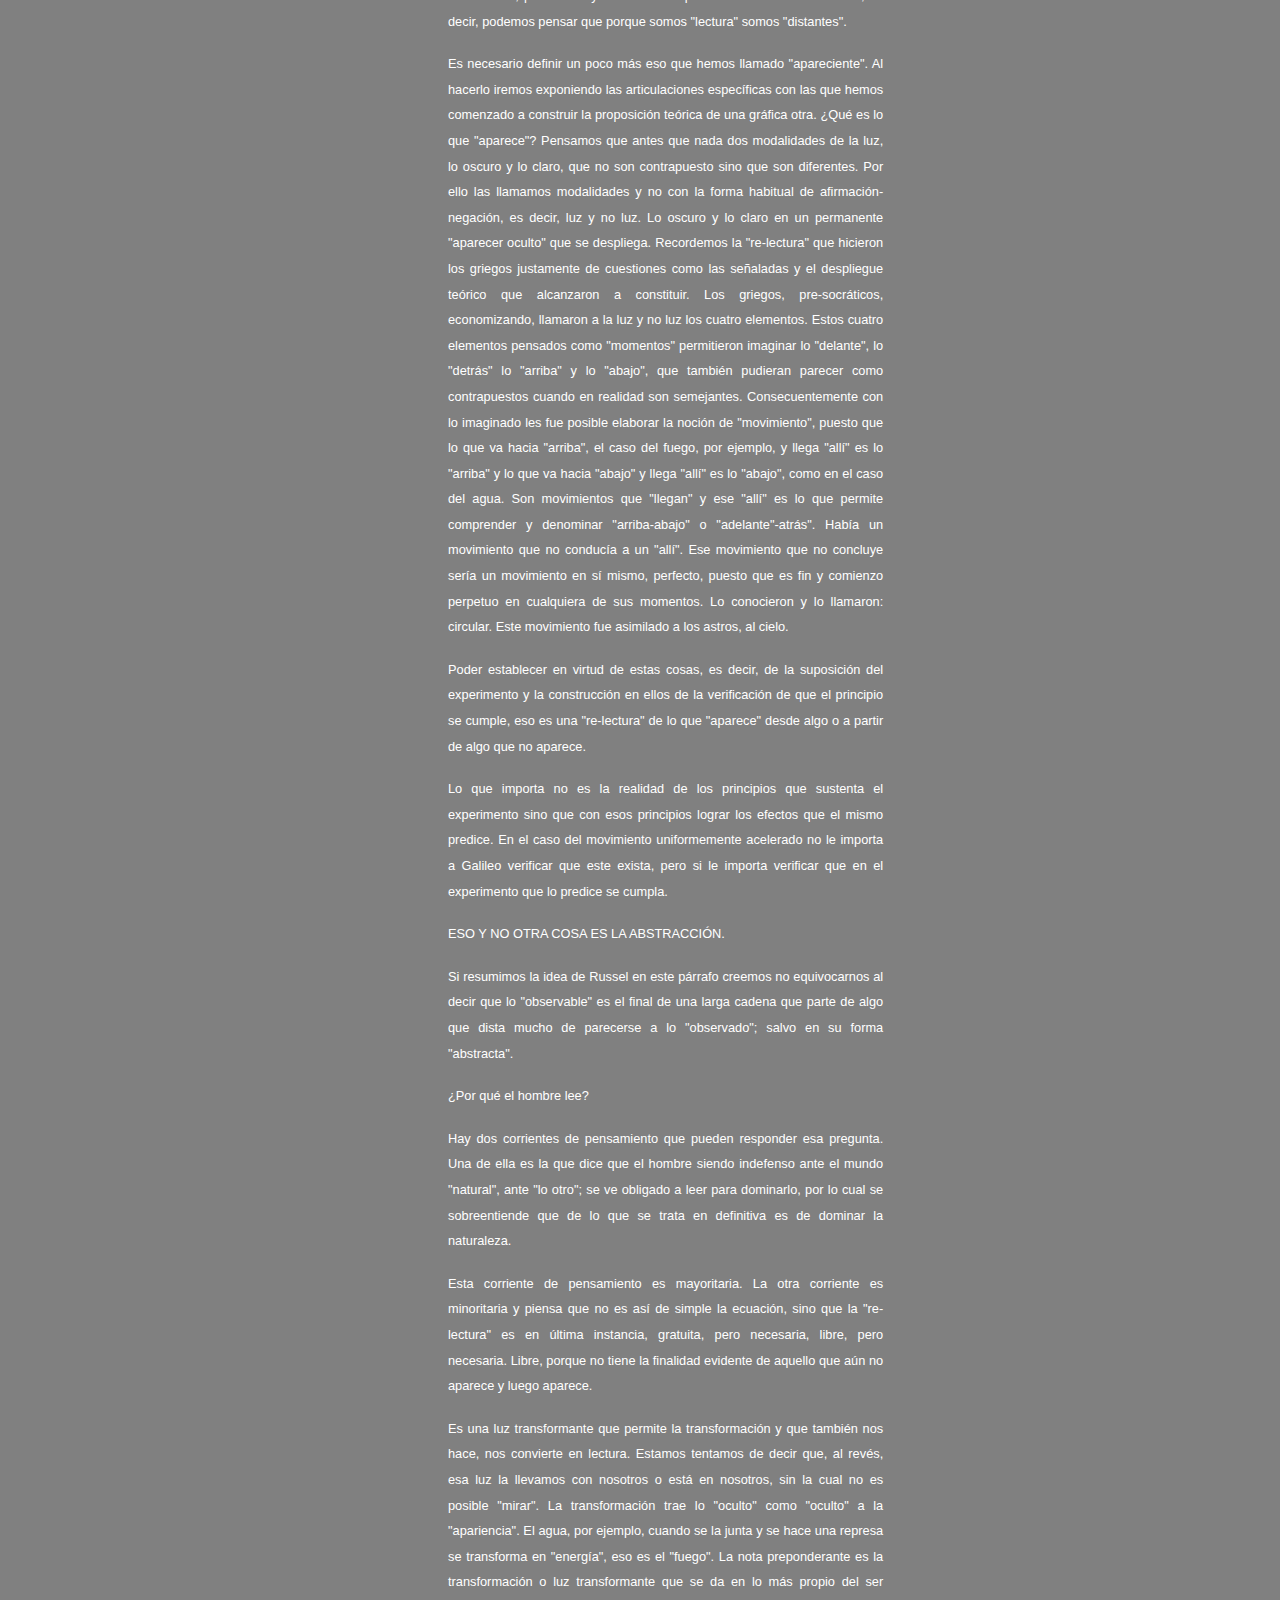
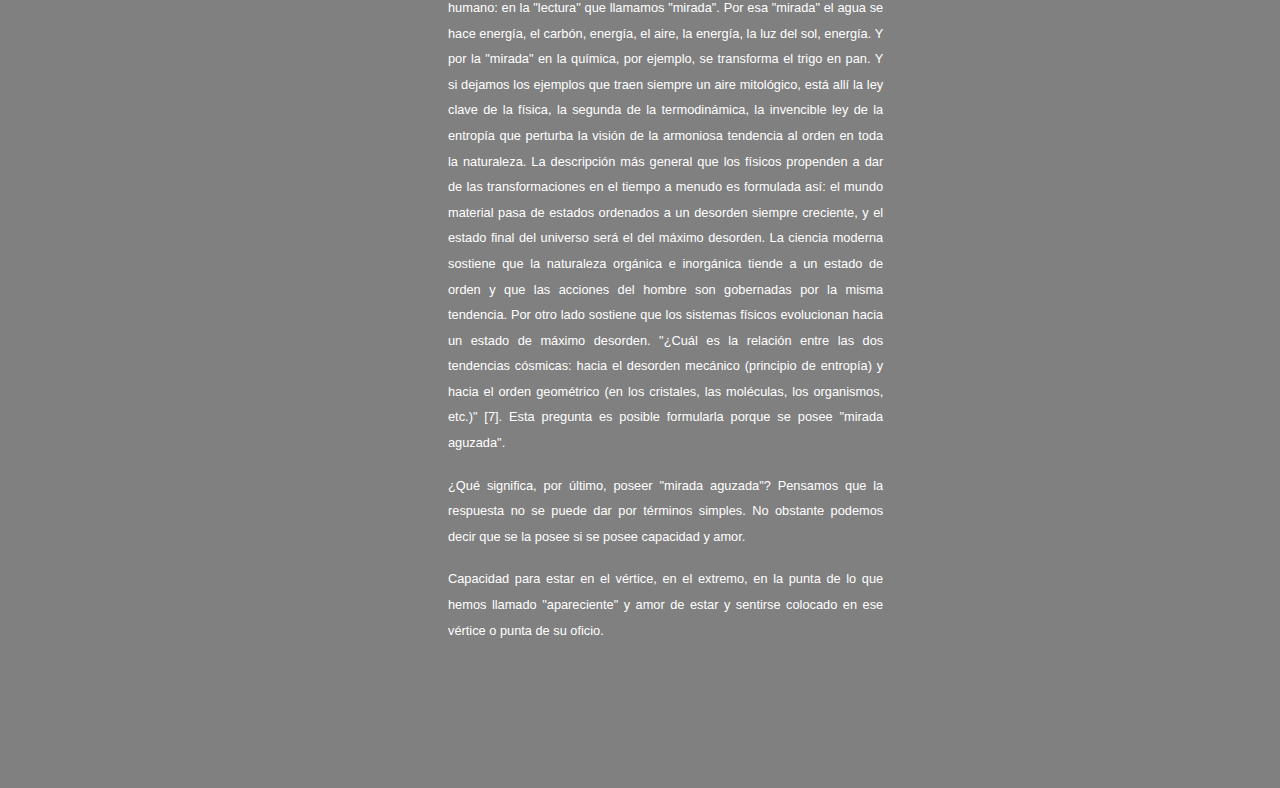
==== commit f80b27a1: "es" ====
--- a/index2.html
+++ b/index2.html
@@ -110,7 +110,7 @@
 </h4>
 <A NAME="Taller de Prototipos"> </A>
 <p>
-Ésta construcción como punto de término	
+Ésta construcción como punto de término	del tiempo del espacio del hombre y paso a la naturaleza nuevamente, tal como el recibimiento a la entrada de la ciudad abierta. Durante este espacio se observa uhn acoger de forma de envoltura circular donde ocurre el aparecer de los tres planos dominados por la naturaleza en conjunto con el nuevo plano donde aparece lo construído. Donde el contraste entre los planos es pasado de uno a otro
 </p>
 <h4>
 El segundo momento es el siguiente. Lo que "tiene que estar" en el dibujo nunca será alegoría ni símbolo. Cuando alguien observa realmente (y esto es lo que significa "mirada") aparecerá el ritmo de lo observado, eso es lo que "tiene que estar" en el dibujo.
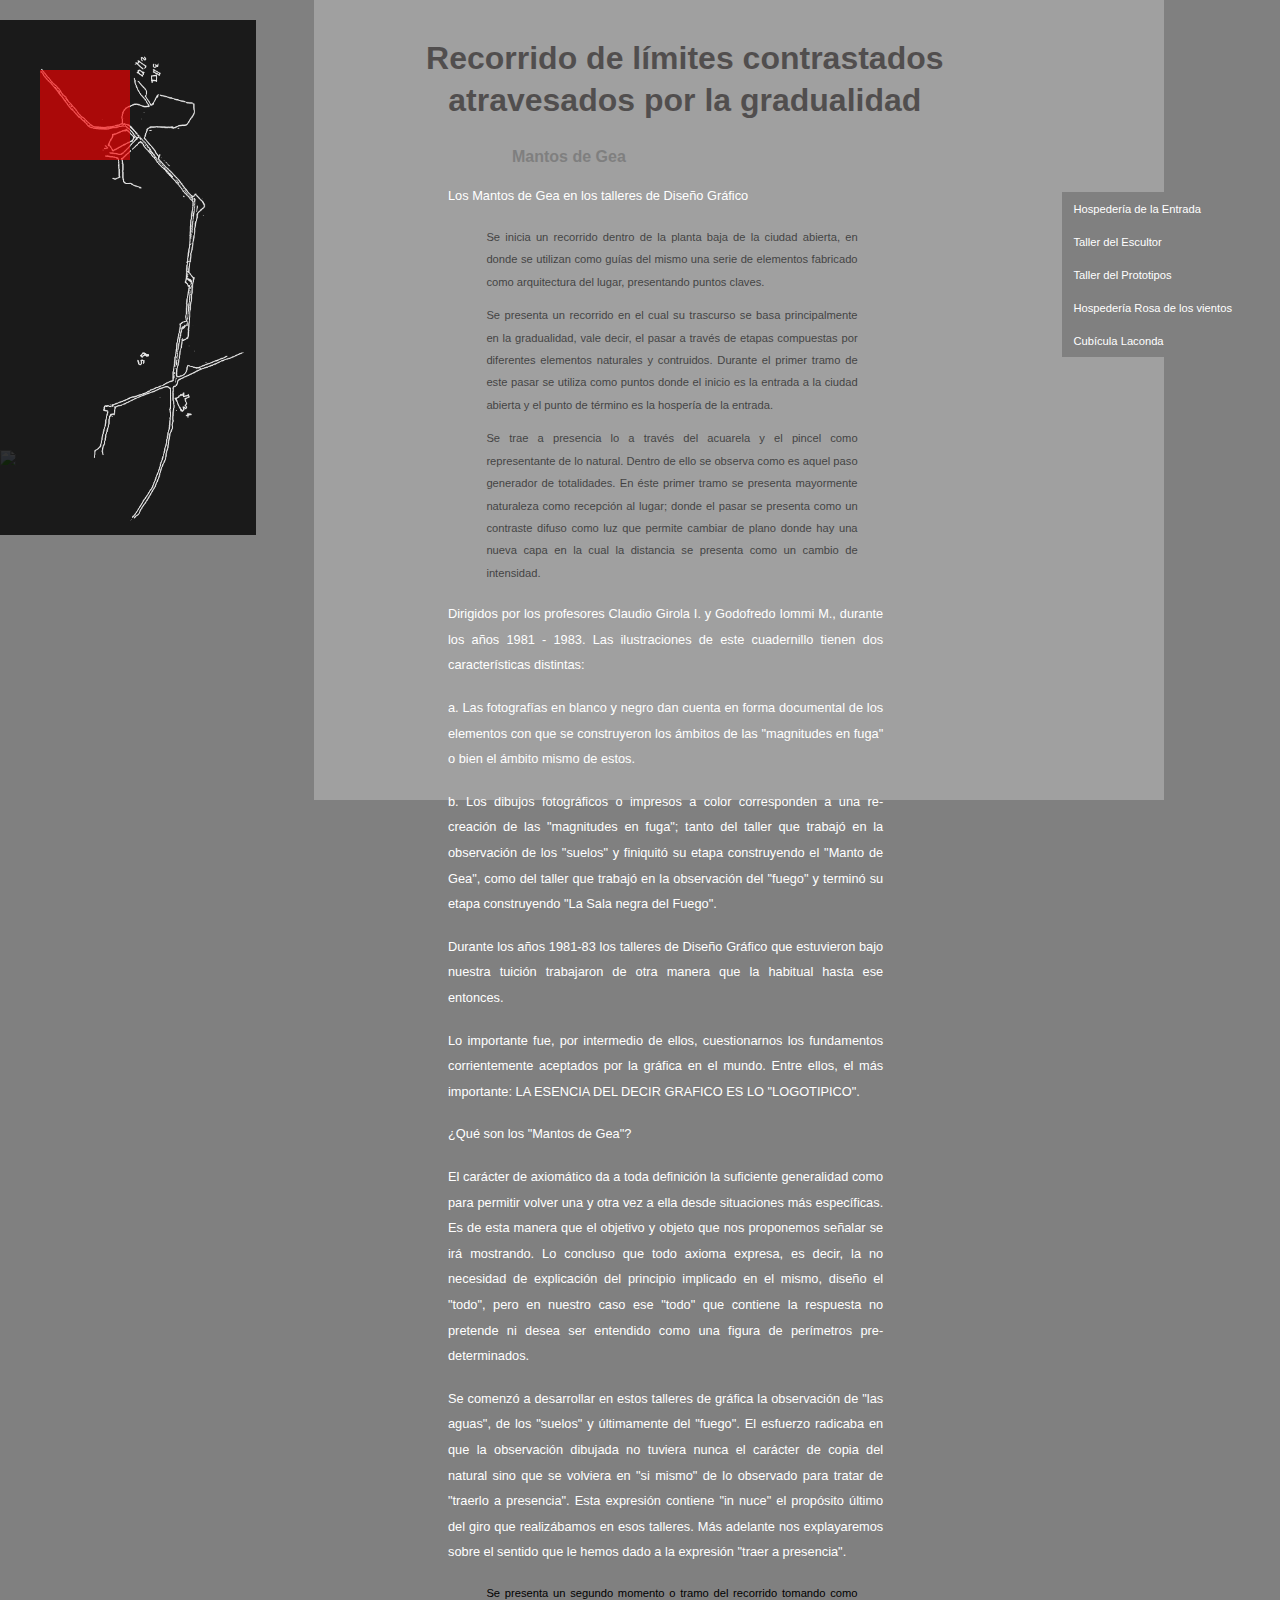
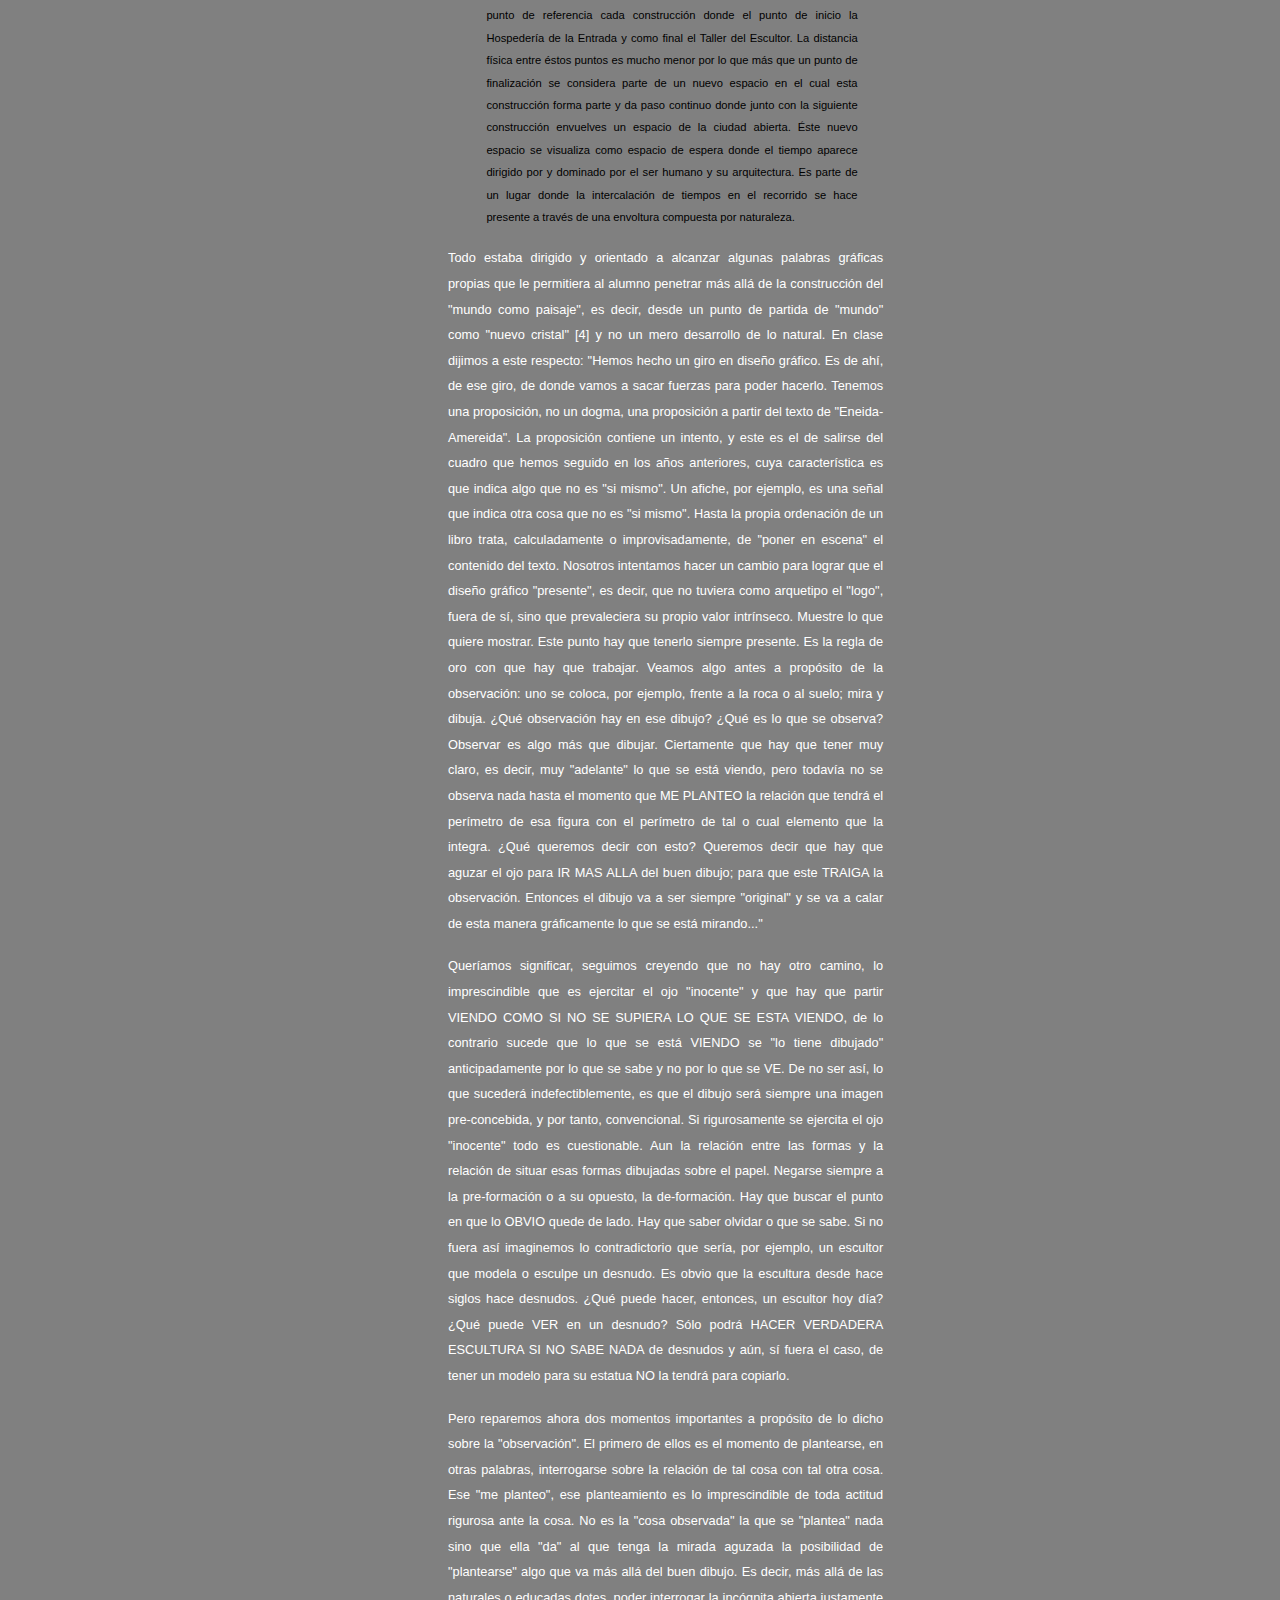
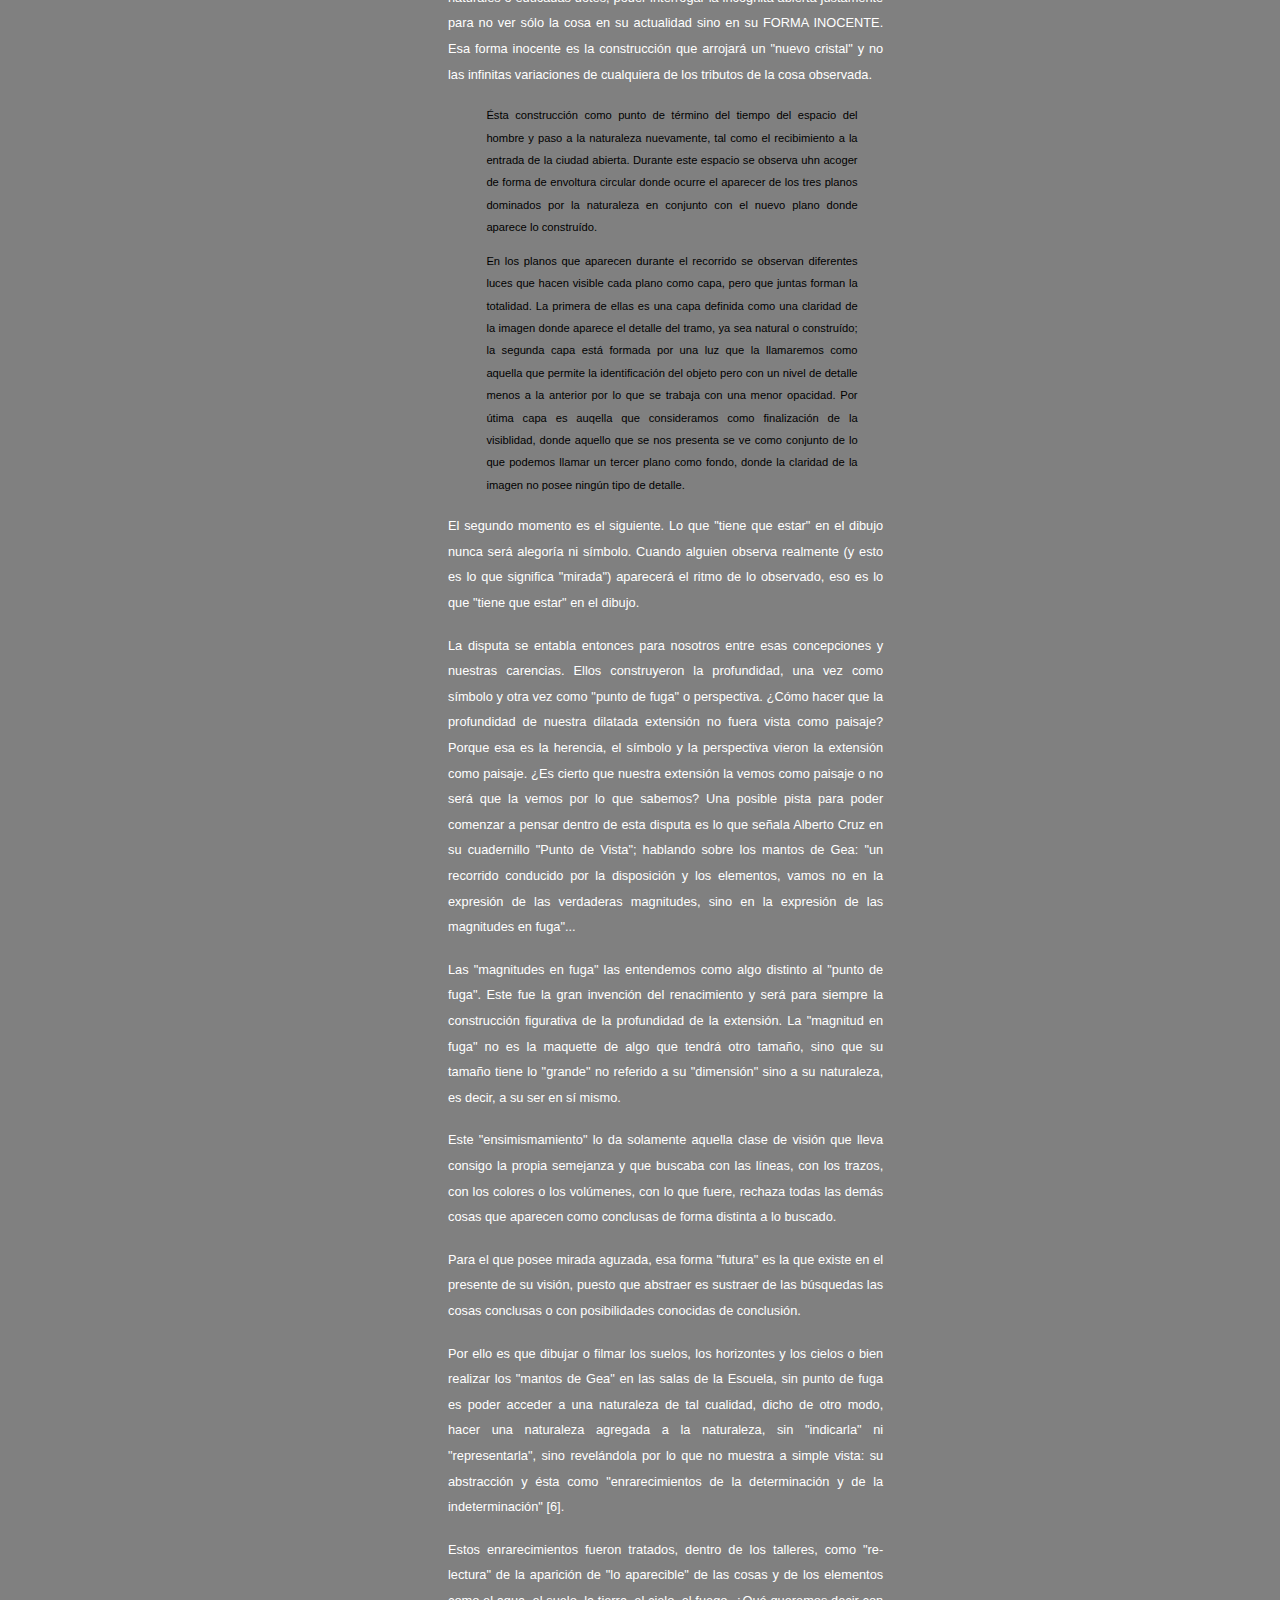
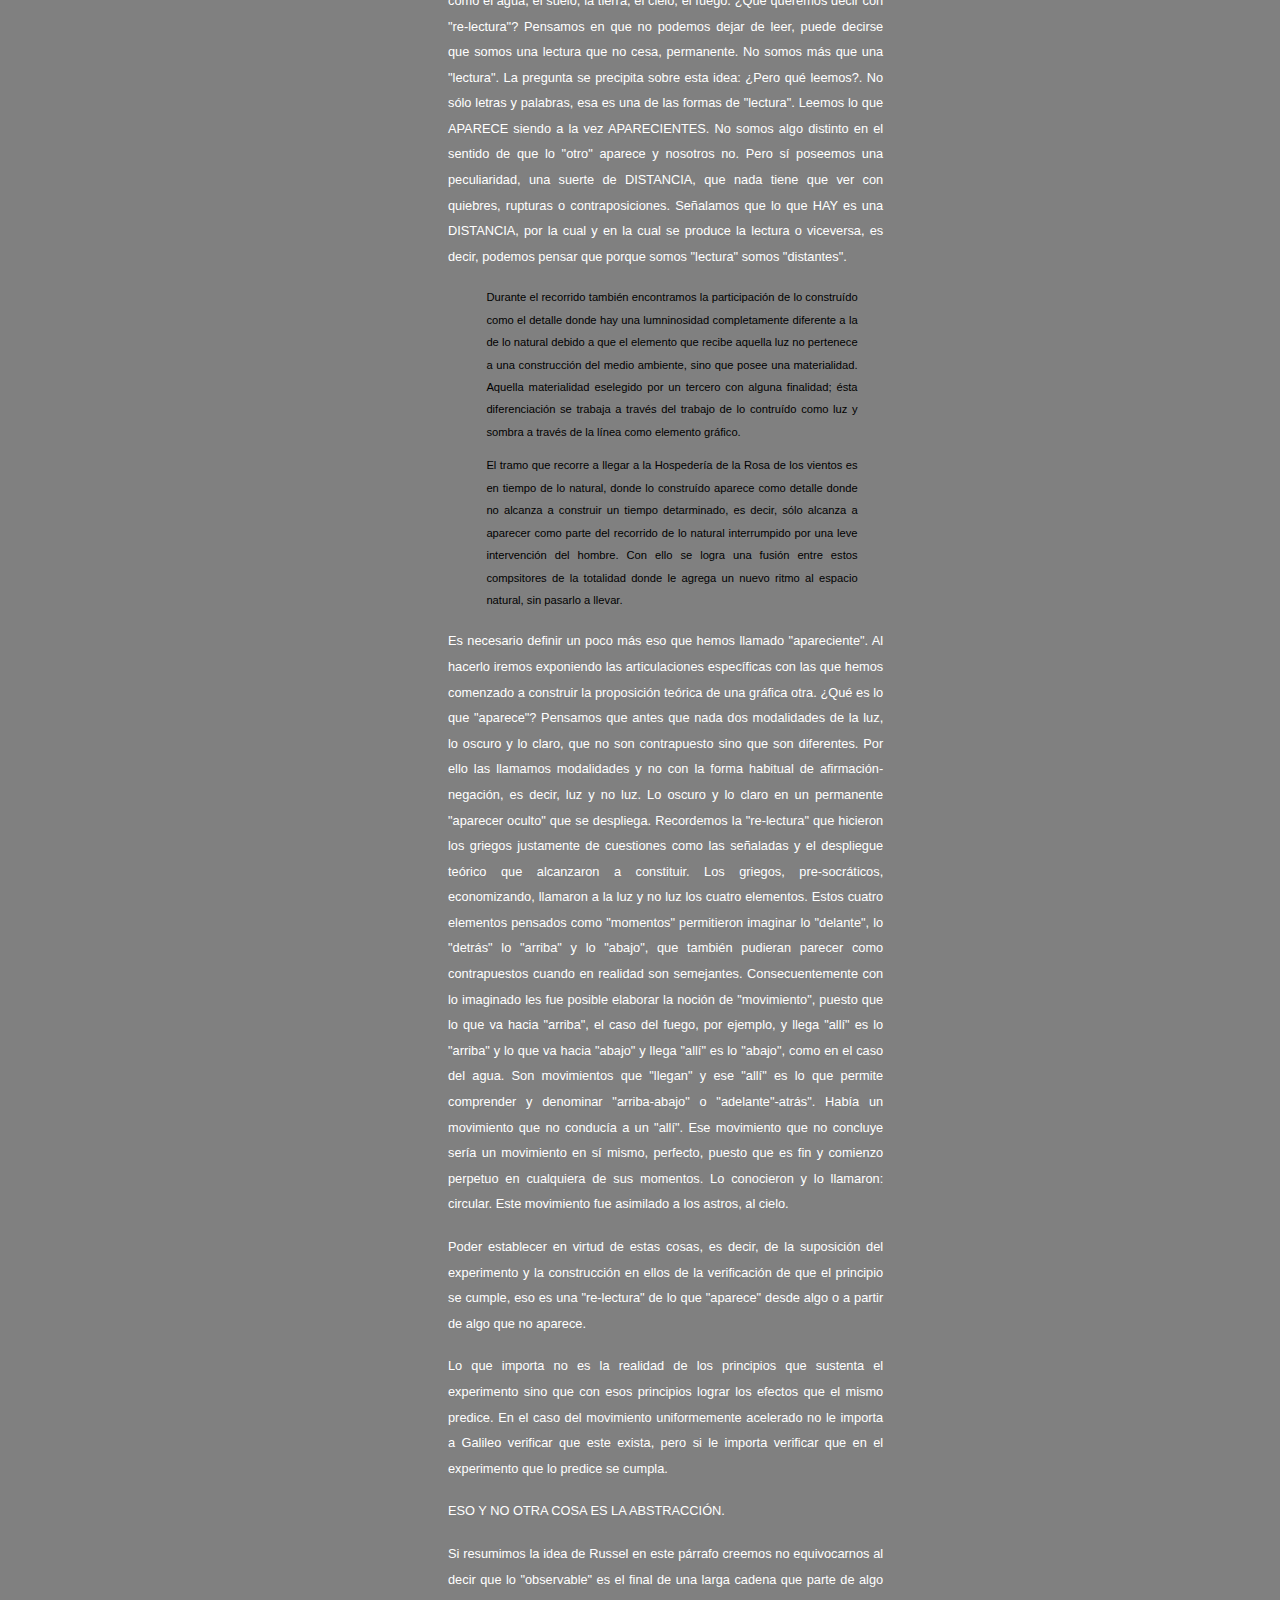
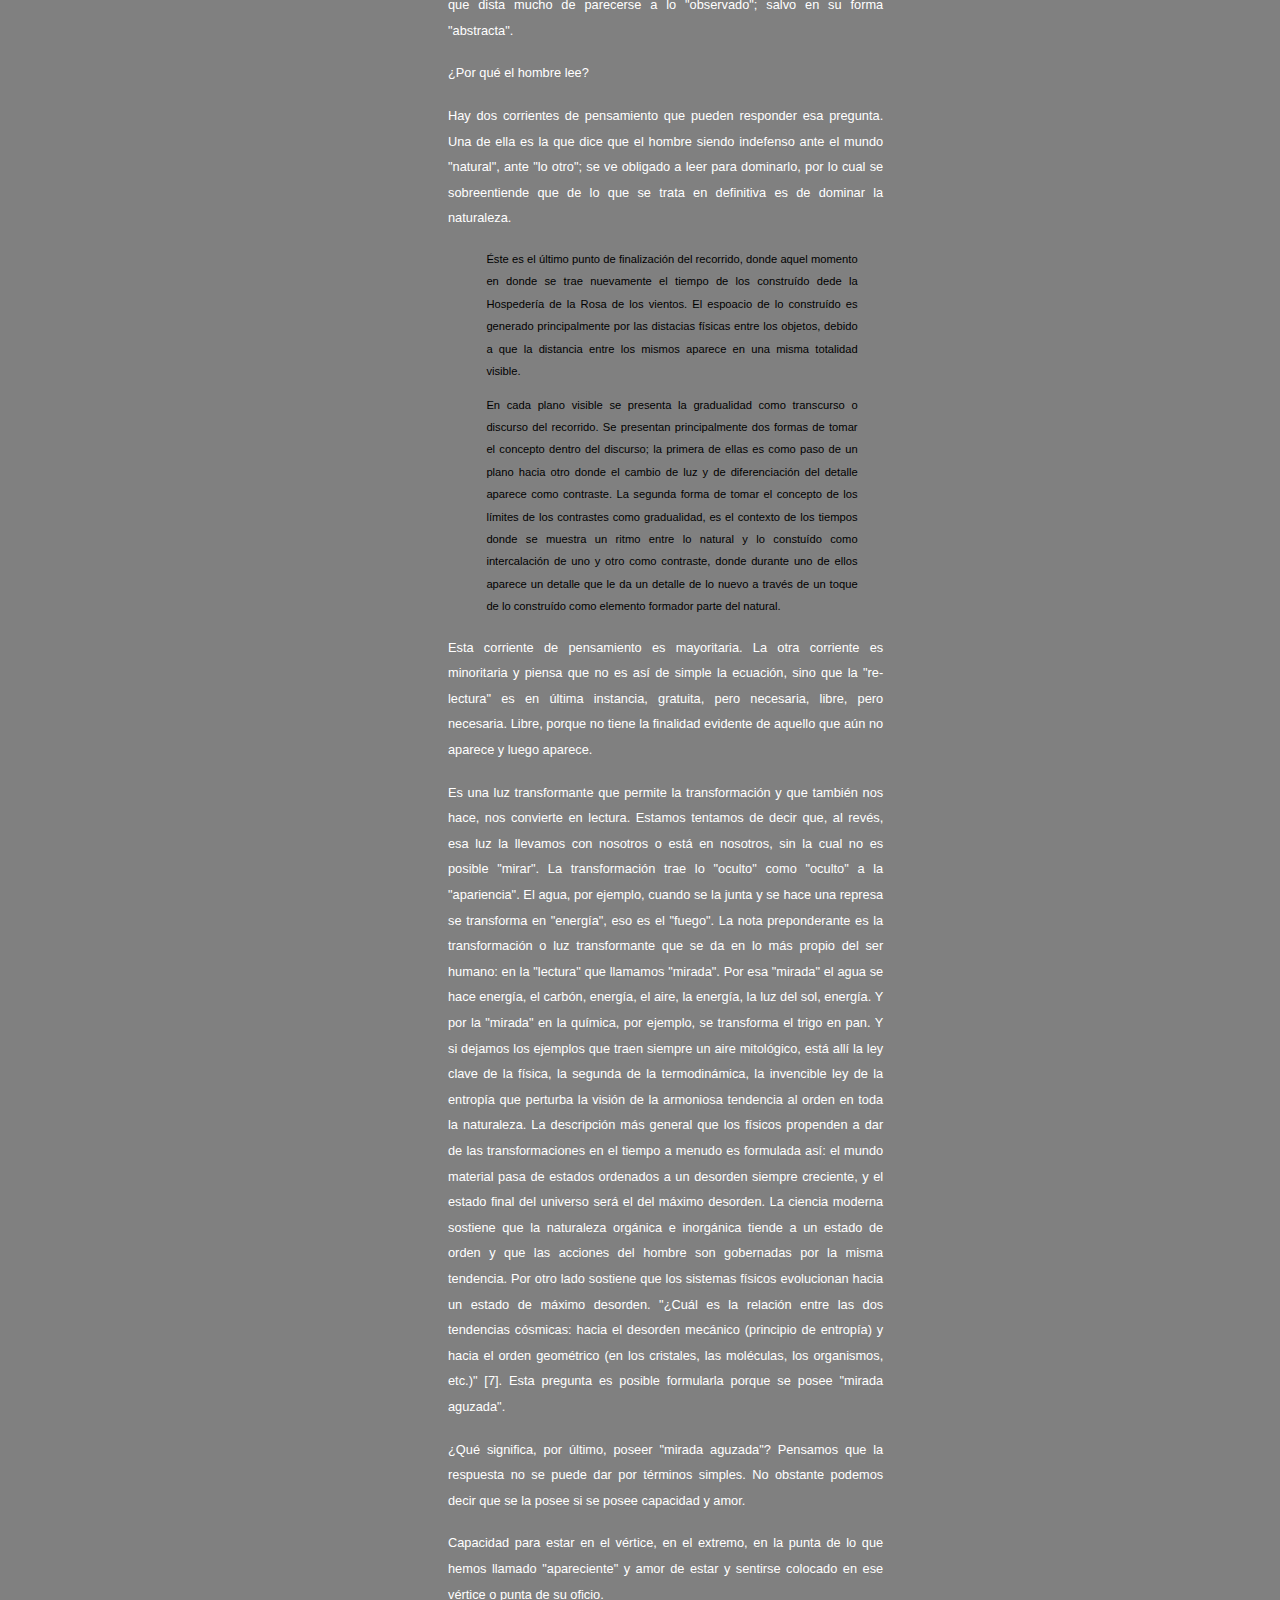
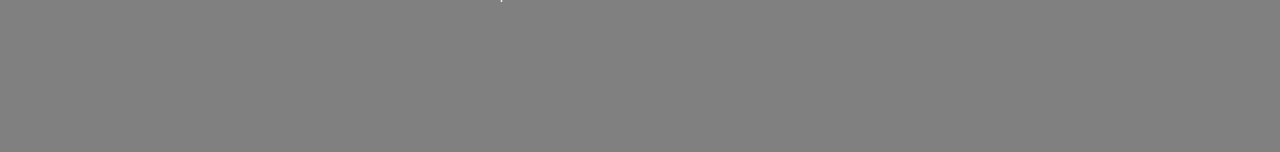
==== commit 72a9d5ed: "d" ====
--- a/index2.html
+++ b/index2.html
@@ -110,7 +110,10 @@
 </h4>
 <A NAME="Taller de Prototipos"> </A>
 <p>
-Ésta construcción como punto de término	del tiempo del espacio del hombre y paso a la naturaleza nuevamente, tal como el recibimiento a la entrada de la ciudad abierta. Durante este espacio se observa uhn acoger de forma de envoltura circular donde ocurre el aparecer de los tres planos dominados por la naturaleza en conjunto con el nuevo plano donde aparece lo construído. Donde el contraste entre los planos es pasado de uno a otro
+Ésta construcción como punto de término	del tiempo del espacio del hombre y paso a la naturaleza nuevamente, tal como el recibimiento a la entrada de la ciudad abierta. Durante este espacio se observa uhn acoger de forma de envoltura circular donde ocurre el aparecer de los tres planos dominados por la naturaleza en conjunto con el nuevo plano donde aparece lo construído. 
+</p>
+<p>
+En los planos que aparecen durante el recorrido se observan diferentes luces que hacen visible cada plano como capa, pero que juntas forman la totalidad. La primera de ellas es una capa definida como una claridad de la imagen donde aparece el detalle del tramo, ya sea natural o construído; la segunda capa está formada por una luz que la llamaremos como aquella que permite la identificación del objeto pero con un nivel de detalle menos a la anterior por lo que se trabaja con una menor opacidad. Por útima capa es auqella que consideramos como finalización de la visiblidad, donde aquello que se nos presenta se ve como conjunto de lo que podemos llamar un tercer plano como fondo, donde la claridad de la imagen no posee ningún tipo de detalle.
 </p>
 <h4>
 El segundo momento es el siguiente. Lo que "tiene que estar" en el dibujo nunca será alegoría ni símbolo. Cuando alguien observa realmente (y esto es lo que significa "mirada") aparecerá el ritmo de lo observado, eso es lo que "tiene que estar" en el dibujo.
@@ -134,6 +137,12 @@
 Estos enrarecimientos fueron tratados, dentro de los talleres, como "re-lectura" de la aparición de "lo aparecible" de las cosas y de los elementos como el agua, el suelo, la tierra, el cielo, el fuego. ¿Qué queremos decir con "re-lectura"? Pensamos en que no podemos dejar de leer, puede decirse que somos una lectura que no cesa, permanente. No somos más que una "lectura". La pregunta se precipita sobre esta idea: ¿Pero qué leemos?. No sólo letras y palabras, esa es una de las formas de "lectura". Leemos lo que APARECE siendo a la vez APARECIENTES. No somos algo distinto en el sentido de que lo "otro" aparece y nosotros no. Pero sí poseemos una peculiaridad, una suerte de DISTANCIA, que nada tiene que ver con quiebres, rupturas o contraposiciones. Señalamos que lo que HAY es una DISTANCIA, por la cual y en la cual se produce la lectura o viceversa, es decir, podemos pensar que porque somos "lectura" somos "distantes".
 </h4>
 <A NAME="Hospedería Rosa de los vientos"> </A>
+<p>
+Durante el recorrido también encontramos la participación de lo construído como el detalle donde hay una lumninosidad completamente diferente a la de lo natural debido a que el elemento que recibe aquella luz no pertenece a una construcción del medio ambiente, sino que posee una materialidad. Aquella materialidad eselegido por un tercero con alguna finalidad; ésta diferenciación se trabaja a través del trabajo de lo contruído como luz y sombra a través de la línea como elemento gráfico.	
+</p>
+<p>
+El tramo que recorre a llegar a la Hospedería de la Rosa de los vientos es en tiempo de lo natural, donde lo construído aparece como detalle donde no alcanza a construir un tiempo detarminado, es decir, sólo alcanza a aparecer como parte del recorrido de lo natural interrumpido por una leve intervención del hombre. Con ello se logra una fusión entre estos compsitores de la totalidad donde le agrega un nuevo ritmo al espacio natural, sin pasarlo a llevar.	
+</p>
 <h4>
 Es necesario definir un poco más eso que hemos llamado "apareciente". Al hacerlo iremos exponiendo las articulaciones específicas con las que hemos comenzado a construir la proposición teórica de una gráfica otra. ¿Qué es lo que "aparece"? Pensamos que antes que nada dos modalidades de la luz, lo oscuro y lo claro, que no son contrapuesto sino que son diferentes. Por ello las llamamos modalidades y no con la forma habitual de afirmación-negación, es decir, luz y no luz. Lo oscuro y lo claro en un permanente "aparecer oculto" que se despliega. Recordemos la "re-lectura" que hicieron los griegos justamente de cuestiones como las señaladas y el despliegue teórico que alcanzaron a constituir. Los griegos, pre-socráticos, economizando, llamaron a la luz y no luz los cuatro elementos. Estos cuatro elementos pensados como "momentos" permitieron imaginar lo "delante", lo "detrás" lo "arriba" y lo "abajo", que también pudieran parecer como contrapuestos cuando en realidad son semejantes. Consecuentemente con lo imaginado les fue posible elaborar la noción de "movimiento", puesto que lo que va hacia "arriba", el caso del fuego, por ejemplo, y llega "allí" es lo "arriba" y lo que va hacia "abajo" y llega "allí" es lo "abajo", como en el caso del agua. Son movimientos que "llegan" y ese "allí" es lo que permite comprender y denominar "arriba-abajo" o "adelante"-atrás". Había un movimiento que no conducía a un "allí". Ese movimiento que no concluye sería un movimiento en sí mismo, perfecto, puesto que es fin y comienzo perpetuo en cualquiera de sus momentos. Lo conocieron y lo llamaron: circular. Este movimiento fue asimilado a los astros, al cielo.
 </h4>
@@ -157,6 +166,12 @@
 Hay dos corrientes de pensamiento que pueden responder esa pregunta. Una de ella es la que dice que el hombre siendo indefenso ante el mundo "natural", ante "lo otro"; se ve obligado a leer para dominarlo, por lo cual se sobreentiende que de lo que se trata en definitiva es de dominar la naturaleza.
 </h4>
 <A NAME="Cubícula Laconda"> </A>
+<p>
+Éste es el último punto de finalización del recorrido, donde aquel momento en donde se trae nuevamente el tiempo de los construído dede la Hospedería de la Rosa de los vientos. El espoacio de lo construído es generado principalmente por las distacias físicas entre los objetos, debido a que la distancia entre los mismos aparece en una misma totalidad visible.	
+</p>
+<p>
+En cada plano visible se presenta la gradualidad como transcurso o discurso del recorrido. Se presentan principalmente dos formas de tomar el concepto dentro del discurso; la primera de ellas es como paso de un plano hacia otro donde el cambio de luz y de diferenciación del detalle aparece como contraste. La segunda forma de tomar el concepto de los límites de los contrastes como gradualidad, es el contexto de los tiempos donde se muestra un ritmo entre lo natural y lo constuído como intercalación de uno y otro como contraste, donde durante uno de ellos aparece un detalle que le da un detalle de lo nuevo a través de un toque de lo construído como elemento formador parte del natural. 	
+</p>	
 <h4>
 Esta corriente de pensamiento es mayoritaria. La otra corriente es minoritaria y piensa que no es así de simple la ecuación, sino que la "re-lectura" es en última instancia, gratuita, pero necesaria, libre, pero necesaria. Libre, porque no tiene la finalidad evidente de aquello que aún no aparece y luego aparece.
 </h4>
--- a/css/bbb.css
+++ b/css/bbb.css
@@ -136,6 +136,7 @@
 }
 .menu_simple ul li a:visited {
   color: white;
+ 
 }
 .menu_simple ul li a:hover, .menu_simple ul li .current {
   color: gray;
